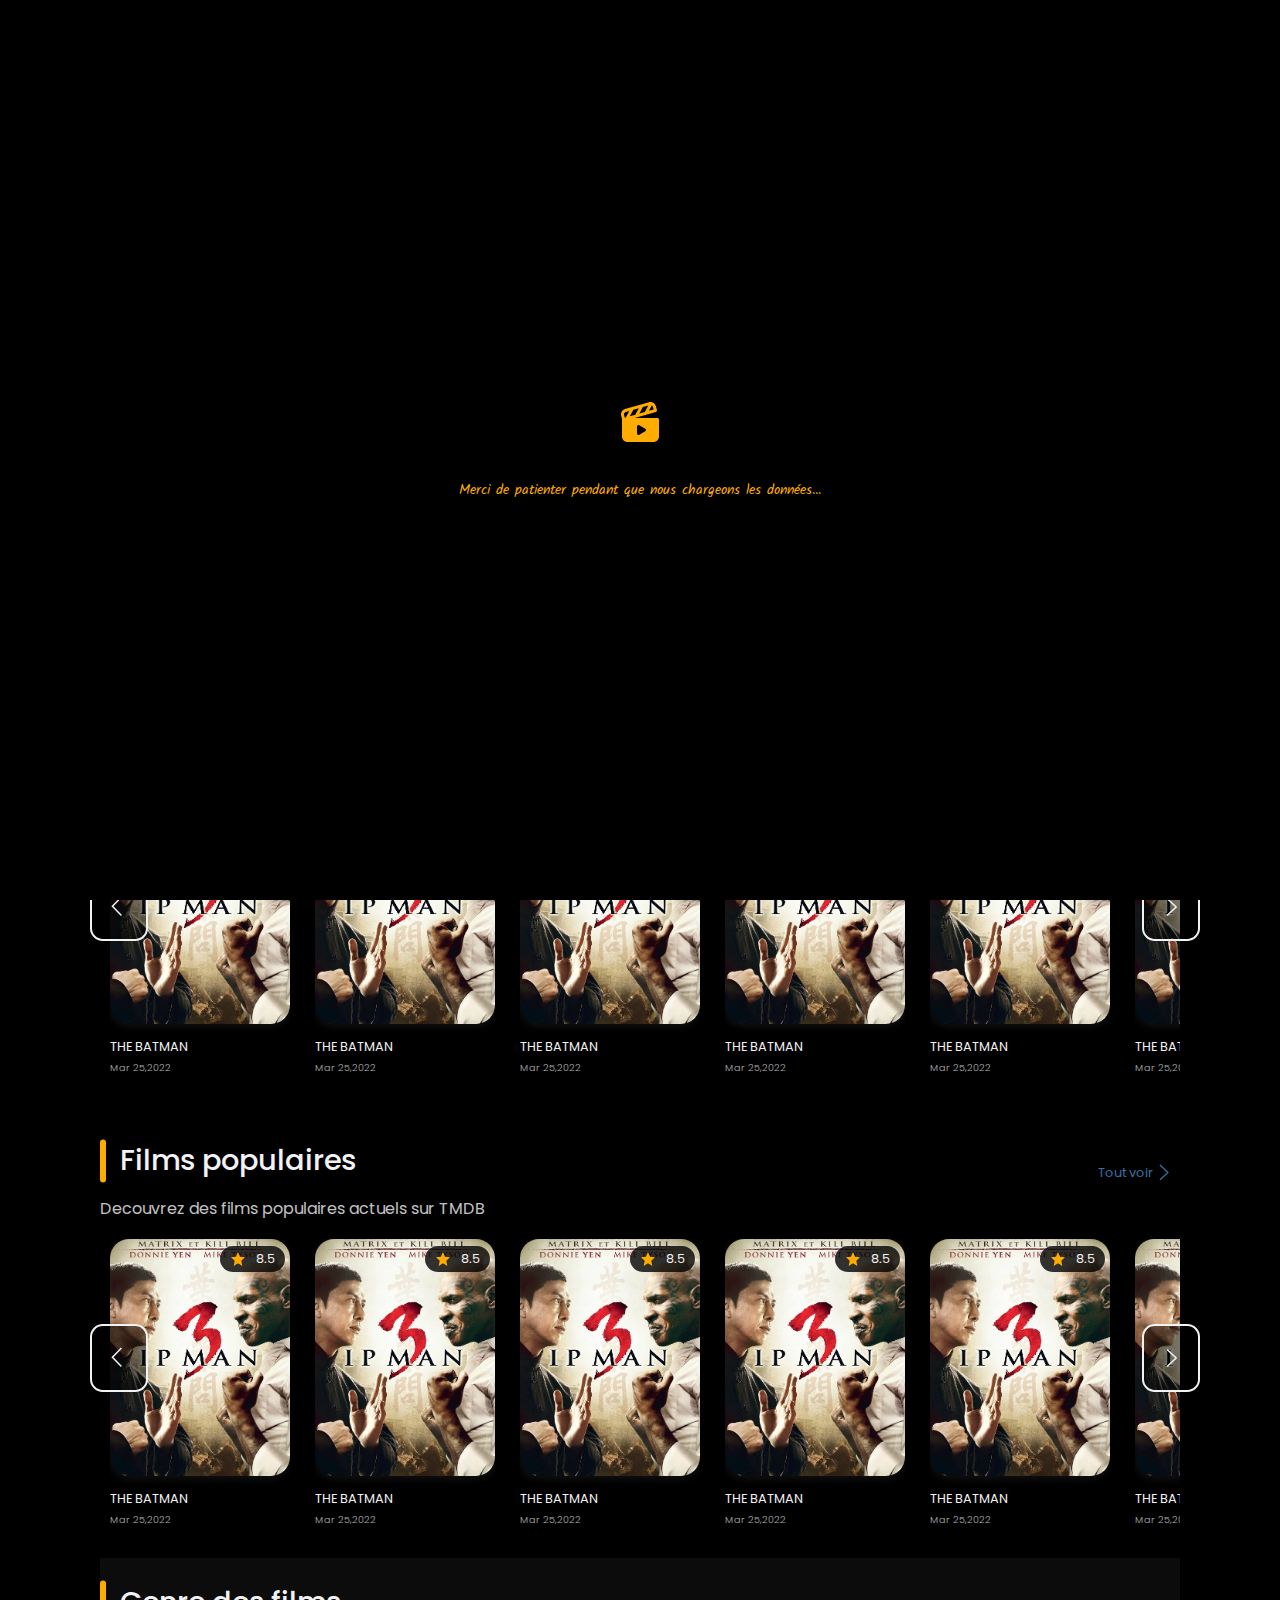
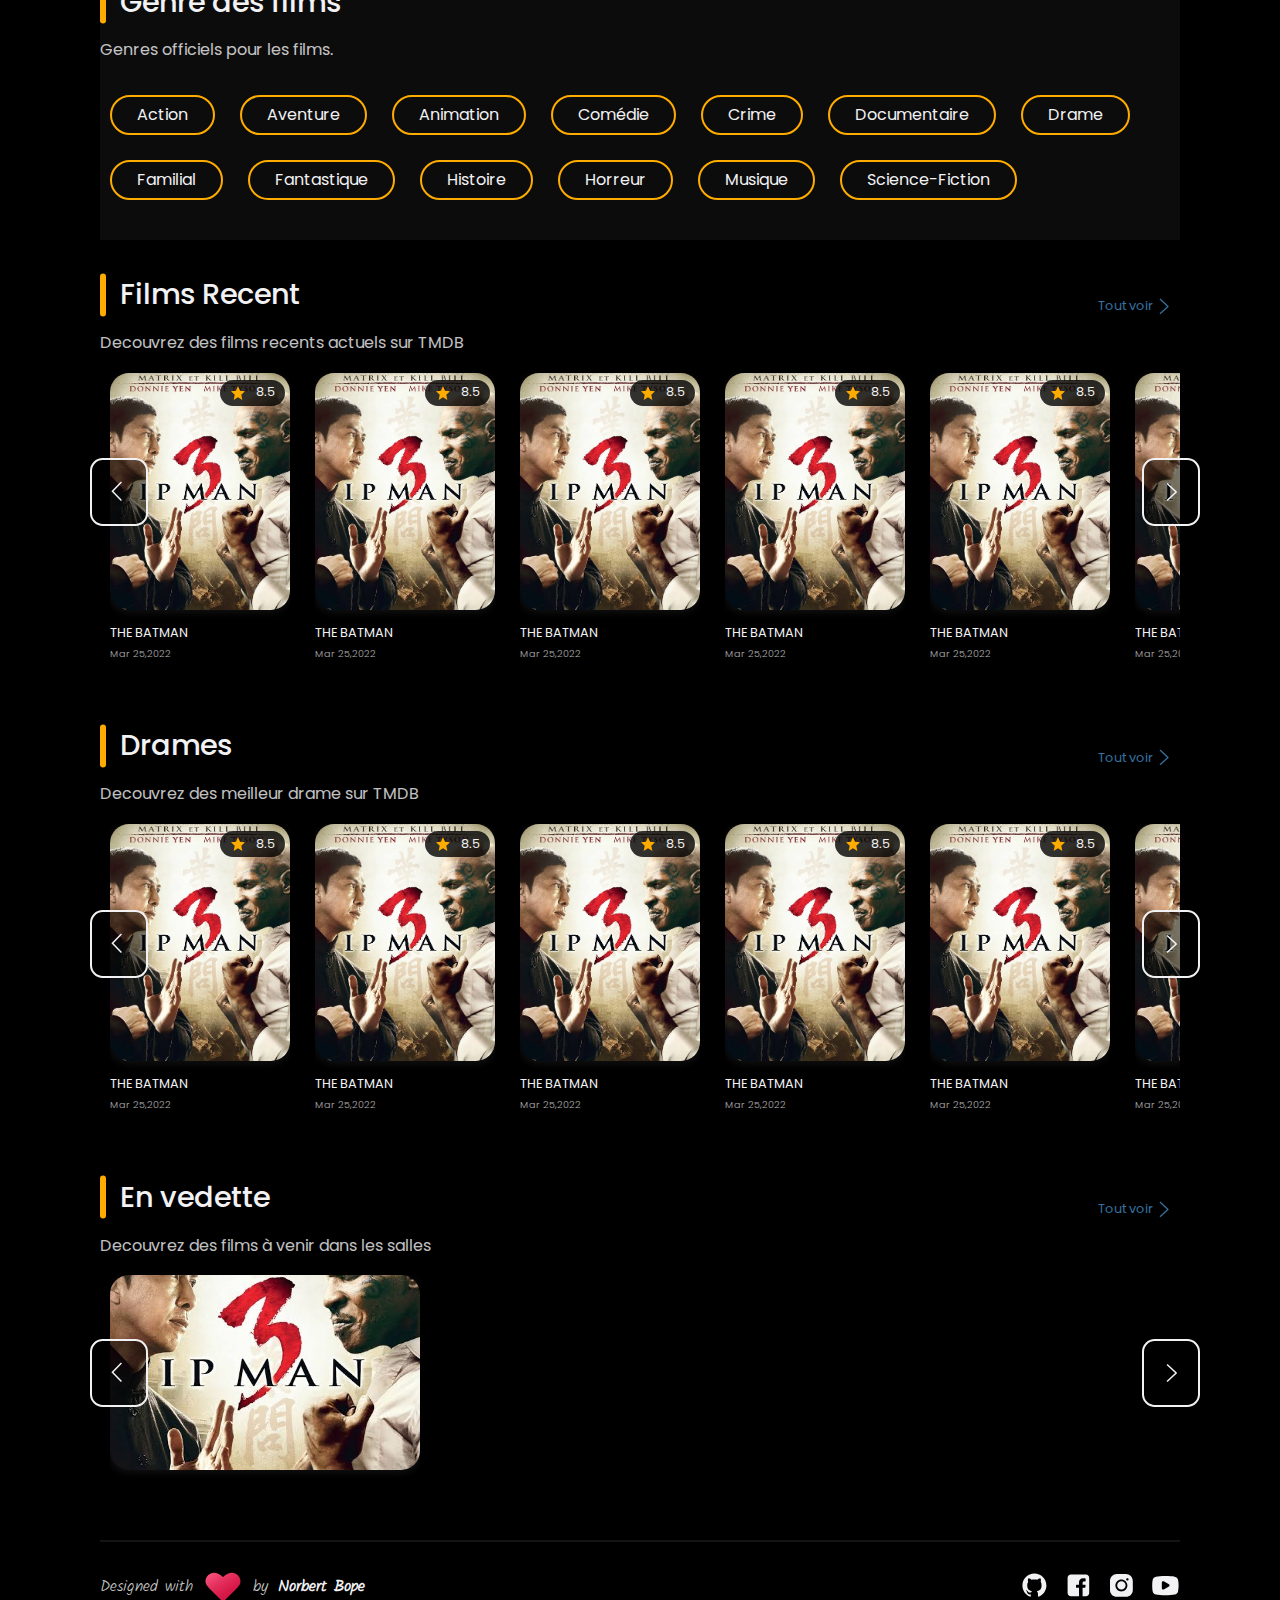
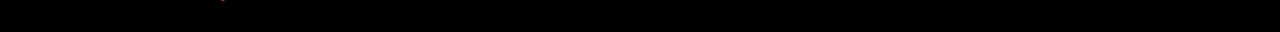
==== index.html @ c2e3d87d "UI et appel API" ====
<!DOCTYPE html>
<html lang="fr">

<head>
    <meta charset="UTF-8">
    <meta name="viewport" content="width=device-width, initial-scale=1.0">
    <title>GET MOVIE APP</title>
    <link rel="stylesheet" href="./css/main.css">

</head>

<body>
    <main class="containe">
        <div class="container-loader-data">
            <div class="logo">
                <svg xmlns="http://www.w3.org/2000/svg" viewBox="0 0 48 48">
                    <path d="M34.621094 4.0058594C34.081225 3.9923794 33.530583 4.0583897 32.986328 4.2148438L8.9804688 11.121094C6.0780933 11.955817 4.3827369 15.026102 5.2128906 17.931641L6 20.683594L6 38.5C6 41.532 8.467 44 11.5 44L37.5 44C40.533 44 43 41.532 43 38.5L43 21.5C43 20.672 42.329 20 41.5 20L18.669922 20L39.914062 13.888672 A 1.50015 1.50015 0 0 0 40.941406 12.035156L39.787109 7.9921875C39.164468 5.8129443 37.282281 4.3089998 35.15625 4.0449219C34.979081 4.0229154 34.80105 4.0103527 34.621094 4.0058594 z M 35.787109 7.3964844C36.296004 7.7111733 36.720902 8.1813619 36.902344 8.8164062 A 1.50015 1.50015 0 0 0 36.902344 8.8183594L37.646484 11.419922L32.837891 12.802734L35.787109 7.3964844 z M 32.294922 7.5351562L28.785156 13.96875L23.335938 15.537109L26.84375 9.1035156L32.294922 7.5351562 z M 22.792969 10.269531L19.283203 16.703125L13.833984 18.269531L17.341797 11.837891L22.792969 10.269531 z M 13.289062 13.003906L9.7792969 19.435547L8.8398438 19.705078L8.0976562 17.107422C7.7118101 15.75696 8.4709223 14.389183 9.8105469 14.003906L13.289062 13.003906 z M 22.505859 27C22.765359 27.000875 23.023859 27.068125 23.255859 27.203125L29.255859 30.703125C29.716859 30.973125 30 31.467 30 32C30 32.533 29.716859 33.026875 29.255859 33.296875L23.255859 36.796875C23.021859 36.932875 22.761 37 22.5 37C22.242 37 21.984906 36.933781 21.753906 36.800781C21.287906 36.532781 21 36.037 21 35.5L21 28.5C21 27.963 21.287906 27.467219 21.753906 27.199219C21.986906 27.065719 22.246359 26.999125 22.505859 27 z" fill="#FFFFFF" />
                </svg>
                <h1>Merci de patienter pendant que nous chargeons les données...</h1>
            </div>
        </div>
        <header class="container__header">
            <a href="#" class="header__logo">
                <svg xmlns="http://www.w3.org/2000/svg" viewBox="0 0 48 48">
                    <path d="M34.621094 4.0058594C34.081225 3.9923794 33.530583 4.0583897 32.986328 4.2148438L8.9804688 11.121094C6.0780933 11.955817 4.3827369 15.026102 5.2128906 17.931641L6 20.683594L6 38.5C6 41.532 8.467 44 11.5 44L37.5 44C40.533 44 43 41.532 43 38.5L43 21.5C43 20.672 42.329 20 41.5 20L18.669922 20L39.914062 13.888672 A 1.50015 1.50015 0 0 0 40.941406 12.035156L39.787109 7.9921875C39.164468 5.8129443 37.282281 4.3089998 35.15625 4.0449219C34.979081 4.0229154 34.80105 4.0103527 34.621094 4.0058594 z M 35.787109 7.3964844C36.296004 7.7111733 36.720902 8.1813619 36.902344 8.8164062 A 1.50015 1.50015 0 0 0 36.902344 8.8183594L37.646484 11.419922L32.837891 12.802734L35.787109 7.3964844 z M 32.294922 7.5351562L28.785156 13.96875L23.335938 15.537109L26.84375 9.1035156L32.294922 7.5351562 z M 22.792969 10.269531L19.283203 16.703125L13.833984 18.269531L17.341797 11.837891L22.792969 10.269531 z M 13.289062 13.003906L9.7792969 19.435547L8.8398438 19.705078L8.0976562 17.107422C7.7118101 15.75696 8.4709223 14.389183 9.8105469 14.003906L13.289062 13.003906 z M 22.505859 27C22.765359 27.000875 23.023859 27.068125 23.255859 27.203125L29.255859 30.703125C29.716859 30.973125 30 31.467 30 32C30 32.533 29.716859 33.026875 29.255859 33.296875L23.255859 36.796875C23.021859 36.932875 22.761 37 22.5 37C22.242 37 21.984906 36.933781 21.753906 36.800781C21.287906 36.532781 21 36.037 21 35.5L21 28.5C21 27.963 21.287906 27.467219 21.753906 27.199219C21.986906 27.065719 22.246359 26.999125 22.505859 27 z" fill="#FFFFFF" />
                </svg>
                <h1>GetMovie App</h1>
            </a>
            <nav class="header__nav">
                <a href="" class="link nav__link">Films</a>
                <a href="" class="link nav__link">Tv live</a>
                <a href="" class="link nav__link">Apropos</a>
            </nav>
            <div class="mode-ui">
                <div class="light-mode">Light</div>
                <div class="dark-mode">Dark</div>
                <div class="swipper-menu"></div>
            </div>
        </header>
        <section class="container__banner">
            <div class="banner__content">
                <h2>Bienvenue</h2>
                <p class="text-typing">Des millions de films, d'émissions de télévision et de personnes à découvrir</p>
                <div class="search-bar">
                    <svg xmlns="http://www.w3.org/2000/svg" viewBox="0 0 16 16">
                        <path d="M10.5 1C8.019531 1 6 3.019531 6 5.5C6 6.558594 6.382813 7.523438 7 8.292969L2.023438 13.269531L2.726563 13.980469L7.707031 9C8.476563 9.617188 9.441406 10 10.5 10C12.980469 10 15 7.980469 15 5.5C15 3.019531 12.980469 1 10.5 1 Z M 10.5 2C12.4375 2 14 3.5625 14 5.5C14 7.4375 12.4375 9 10.5 9C8.5625 9 7 7.4375 7 5.5C7 3.5625 8.5625 2 10.5 2Z" fill="#FFFFFF" />
                    </svg>
                    <input type="search" name="" id="search-movie" placeholder="Rechercher un film">
                    <button class="btn" id="btn-search">Chercher</button>
                </div>
            </div>
        </section>
        <!--        les tendances-->
        <section class="section__container container__tendencies__movies">
            <div class="title-section">
                <div class="infos-section">
                    <span class="section-name">Les tendances</span>
                    <p class="details-section"> les articles tendance quotidiens ou hebdomadaires.</p>
                </div>

                <button class="btn btn-see-all">Tout voir <svg xmlns="http://www.w3.org/2000/svg" viewBox="0 0 16 16">
                        <path d="M5.710938 2.007813L5.039063 2.742188L10.761719 8L5.039063 13.253906L5.710938 13.996094L11.839844 8.367188C11.941406 8.273438 12 8.140625 12 8C12 7.859375 11.941406 7.726563 11.839844 7.632813Z" fill="#FFFFFF" />
                    </svg></button>
            </div>
            <div class="type-tendencie type-data-view">
                <span class="type-data type-data-select tendencie-type">Tout</span>
                <span class="type-data tendencie-type">Film</span>
                <span class="type-data tendencie-type">La télé</span>
                <span class="type-data tendencie-type">Acteurs</span>
            </div>
            <div class="container-movies-tendencies subContainer">
                <button class="btn btn-nav-scroll left-scroll" title="scroller vers la gauche">
                    <svg xmlns="http://www.w3.org/2000/svg" viewBox="0 0 16 16">
                        <path d="M9.265625 1.023438L2.925781 7.5L9.265625 13.972656L9.984375 13.277344L4.324219 7.5L9.984375 1.726563Z" fill="#FFFFFF" />
                    </svg>
                </button>
                <div class="content content-movie-trending scrollContent">
                    <div class="movie-view">
                        <div class="poster-pics">
                            <div class="control-view">
                                <a href="" class="btn more-detail-movie">
                                    Voir
                                </a>
                            </div>
                            <span class="rating">
                                <svg xmlns="http://www.w3.org/2000/svg" viewBox="0 0 16 16">
                                    <path d="M8 1L5.972656 5.804688L1 6.347656L4.71875 9.859375L3.671875 15L8 12.363281L12.328125 15L11.28125 9.859375L15 6.347656L10.027344 5.804688Z" fill="#FFFFFF" />
                                </svg>
                                <p class="value-rating">8.5</p>
                            </span>
                            <img src="./icons-images/movie%20(2).jpeg" alt="">
                        </div>
                        <div class="details-movie">
                            <span class="title">The Batman</span>
                            <span class="other-infos">Mar 25,2022</span>
                        </div>
                    </div>
                    <div class="movie-view">
                        <div class="poster-pics">
                            <div class="control-view">
                                <a href="" class="btn more-detail-movie">
                                    Voir
                                </a>
                            </div>
                            <span class="rating">
                                <svg xmlns="http://www.w3.org/2000/svg" viewBox="0 0 16 16">
                                    <path d="M8 1L5.972656 5.804688L1 6.347656L4.71875 9.859375L3.671875 15L8 12.363281L12.328125 15L11.28125 9.859375L15 6.347656L10.027344 5.804688Z" fill="#FFFFFF" />
                                </svg>
                                <p class="value-rating">8.5</p>
                            </span>
                            <img src="./icons-images/movie%20(2).jpeg" alt="">
                        </div>
                        <div class="details-movie">
                            <span class="title">The Batman</span>
                            <span class="other-infos">Mar 25,2022</span>
                        </div>
                    </div>
                    <div class="movie-view">
                        <div class="poster-pics">
                            <div class="control-view">
                                <a href="" class="btn more-detail-movie">
                                    Voir
                                </a>
                            </div>
                            <span class="rating">
                                <svg xmlns="http://www.w3.org/2000/svg" viewBox="0 0 16 16">
                                    <path d="M8 1L5.972656 5.804688L1 6.347656L4.71875 9.859375L3.671875 15L8 12.363281L12.328125 15L11.28125 9.859375L15 6.347656L10.027344 5.804688Z" fill="#FFFFFF" />
                                </svg>
                                <p class="value-rating">8.5</p>
                            </span>
                            <img src="./icons-images/movie%20(2).jpeg" alt="">
                        </div>
                        <div class="details-movie">
                            <span class="title">The Batman</span>
                            <span class="other-infos">Mar 25,2022</span>
                        </div>
                    </div>
                    <div class="movie-view">
                        <div class="poster-pics">
                            <div class="control-view">
                                <a href="" class="btn more-detail-movie">
                                    Voir
                                </a>
                            </div>
                            <span class="rating">
                                <svg xmlns="http://www.w3.org/2000/svg" viewBox="0 0 16 16">
                                    <path d="M8 1L5.972656 5.804688L1 6.347656L4.71875 9.859375L3.671875 15L8 12.363281L12.328125 15L11.28125 9.859375L15 6.347656L10.027344 5.804688Z" fill="#FFFFFF" />
                                </svg>
                                <p class="value-rating">8.5</p>
                            </span>
                            <img src="./icons-images/movie%20(2).jpeg" alt="">
                        </div>
                        <div class="details-movie">
                            <span class="title">The Batman</span>
                            <span class="other-infos">Mar 25,2022</span>
                        </div>
                    </div>
                    <div class="movie-view">
                        <div class="poster-pics">
                            <div class="control-view">
                                <a href="" class="btn more-detail-movie">
                                    Voir
                                </a>
                            </div>
                            <span class="rating">
                                <svg xmlns="http://www.w3.org/2000/svg" viewBox="0 0 16 16">
                                    <path d="M8 1L5.972656 5.804688L1 6.347656L4.71875 9.859375L3.671875 15L8 12.363281L12.328125 15L11.28125 9.859375L15 6.347656L10.027344 5.804688Z" fill="#FFFFFF" />
                                </svg>
                                <p class="value-rating">8.5</p>
                            </span>
                            <img src="./icons-images/movie%20(2).jpeg" alt="">
                        </div>
                        <div class="details-movie">
                            <span class="title">The Batman</span>
                            <span class="other-infos">Mar 25,2022</span>
                        </div>
                    </div>
                    <div class="movie-view">
                        <div class="poster-pics">
                            <div class="control-view">
                                <a href="" class="btn more-detail-movie">
                                    Voir
                                </a>
                            </div>
                            <span class="rating">
                                <svg xmlns="http://www.w3.org/2000/svg" viewBox="0 0 16 16">
                                    <path d="M8 1L5.972656 5.804688L1 6.347656L4.71875 9.859375L3.671875 15L8 12.363281L12.328125 15L11.28125 9.859375L15 6.347656L10.027344 5.804688Z" fill="#FFFFFF" />
                                </svg>
                                <p class="value-rating">8.5</p>
                            </span>
                            <img src="./icons-images/movie%20(2).jpeg" alt="">
                        </div>
                        <div class="details-movie">
                            <span class="title">The Batman</span>
                            <span class="other-infos">Mar 25,2022</span>
                        </div>
                    </div>
                    <div class="movie-view">
                        <div class="poster-pics">
                            <div class="control-view">
                                <a href="" class="btn more-detail-movie">
                                    Voir
                                </a>
                            </div>
                            <span class="rating">
                                <svg xmlns="http://www.w3.org/2000/svg" viewBox="0 0 16 16">
                                    <path d="M8 1L5.972656 5.804688L1 6.347656L4.71875 9.859375L3.671875 15L8 12.363281L12.328125 15L11.28125 9.859375L15 6.347656L10.027344 5.804688Z" fill="#FFFFFF" />
                                </svg>
                                <p class="value-rating">8.5</p>
                            </span>
                            <img src="./icons-images/movie%20(2).jpeg" alt="">
                        </div>
                        <div class="details-movie">
                            <span class="title">The Batman</span>
                            <span class="other-infos">Mar 25,2022</span>
                        </div>
                    </div>
                    <div class="movie-view">
                        <div class="poster-pics">
                            <div class="control-view">
                                <a href="" class="btn more-detail-movie">
                                    Voir
                                </a>
                            </div>
                            <span class="rating">
                                <svg xmlns="http://www.w3.org/2000/svg" viewBox="0 0 16 16">
                                    <path d="M8 1L5.972656 5.804688L1 6.347656L4.71875 9.859375L3.671875 15L8 12.363281L12.328125 15L11.28125 9.859375L15 6.347656L10.027344 5.804688Z" fill="#FFFFFF" />
                                </svg>
                                <p class="value-rating">8.5</p>
                            </span>
                            <img src="./icons-images/movie%20(2).jpeg" alt="">
                        </div>
                        <div class="details-movie">
                            <span class="title">The Batman</span>
                            <span class="other-infos">Mar 25,2022</span>
                        </div>
                    </div>
                    <div class="movie-view">
                        <div class="poster-pics">
                            <div class="control-view">
                                <a href="" class="btn more-detail-movie">
                                    Voir
                                </a>
                            </div>
                            <span class="rating">
                                <svg xmlns="http://www.w3.org/2000/svg" viewBox="0 0 16 16">
                                    <path d="M8 1L5.972656 5.804688L1 6.347656L4.71875 9.859375L3.671875 15L8 12.363281L12.328125 15L11.28125 9.859375L15 6.347656L10.027344 5.804688Z" fill="#FFFFFF" />
                                </svg>
                                <p class="value-rating">8.5</p>
                            </span>
                            <img src="./icons-images/movie%20(2).jpeg" alt="">
                        </div>
                        <div class="details-movie">
                            <span class="title">The Batman</span>
                            <span class="other-infos">Mar 25,2022</span>
                        </div>
                    </div>
                </div>
                <button class="btn btn-nav-scroll right-scroll" title="scroller vers la droite">
                    <svg xmlns="http://www.w3.org/2000/svg" viewBox="0 0 16 16">
                        <path d="M5.710938 2.007813L5.039063 2.742188L10.761719 8L5.039063 13.253906L5.710938 13.996094L11.839844 8.367188C11.941406 8.273438 12 8.140625 12 8C12 7.859375 11.941406 7.726563 11.839844 7.632813Z" fill="#FFFFFF" />
                    </svg>
                </button>
            </div>
        </section>
        <!--        les films populaires-->


        <section class="section__container container__popular__movies">
            <div class="title-section">
                <div class="infos-section">
                    <span class="section-name">Films populaires</span>
                    <p class="details-section">Decouvrez des films populaires actuels sur TMDB</p>
                </div>

                <button class="btn btn-see-all">Tout voir <svg xmlns="http://www.w3.org/2000/svg" viewBox="0 0 16 16">
                        <path d="M5.710938 2.007813L5.039063 2.742188L10.761719 8L5.039063 13.253906L5.710938 13.996094L11.839844 8.367188C11.941406 8.273438 12 8.140625 12 8C12 7.859375 11.941406 7.726563 11.839844 7.632813Z" fill="#FFFFFF" />
                    </svg></button>
            </div>

            <div class="container-movies-popular scroll-container subContainer">
                <button class="btn btn-nav-scroll left-scroll" title="scroller vers la gauche">
                    <svg xmlns="http://www.w3.org/2000/svg" viewBox="0 0 16 16">
                        <path d="M9.265625 1.023438L2.925781 7.5L9.265625 13.972656L9.984375 13.277344L4.324219 7.5L9.984375 1.726563Z" fill="#FFFFFF" />
                    </svg>
                </button>
                <div class="content scrollContent" id="contentPopularMovies">
                    <div class="movie-view">
                        <div class="poster-pics">
                            <div class="control-view">
                                <a href="" class="btn more-detail-movie">
                                    Voir
                                </a>
                            </div>
                            <span class="rating">
                                <svg xmlns="http://www.w3.org/2000/svg" viewBox="0 0 16 16">
                                    <path d="M8 1L5.972656 5.804688L1 6.347656L4.71875 9.859375L3.671875 15L8 12.363281L12.328125 15L11.28125 9.859375L15 6.347656L10.027344 5.804688Z" fill="#FFFFFF" />
                                </svg>
                                <p class="value-rating">8.5</p>
                            </span>
                            <img src="./icons-images/movie%20(2).jpeg" alt="">
                        </div>
                        <div class="details-movie">
                            <span class="title">The Batman</span>
                            <span class="other-infos">Mar 25,2022</span>
                        </div>
                    </div>
                    <div class="movie-view">
                        <div class="poster-pics">
                            <div class="control-view">
                                <a href="" class="btn more-detail-movie">
                                    Voir
                                </a>
                            </div>
                            <span class="rating">
                                <svg xmlns="http://www.w3.org/2000/svg" viewBox="0 0 16 16">
                                    <path d="M8 1L5.972656 5.804688L1 6.347656L4.71875 9.859375L3.671875 15L8 12.363281L12.328125 15L11.28125 9.859375L15 6.347656L10.027344 5.804688Z" fill="#FFFFFF" />
                                </svg>
                                <p class="value-rating">8.5</p>
                            </span>
                            <img src="./icons-images/movie%20(2).jpeg" alt="">
                        </div>
                        <div class="details-movie">
                            <span class="title">The Batman</span>
                            <span class="other-infos">Mar 25,2022</span>
                        </div>
                    </div>
                    <div class="movie-view">
                        <div class="poster-pics">
                            <div class="control-view">
                                <a href="" class="btn more-detail-movie">
                                    Voir
                                </a>
                            </div>
                            <span class="rating">
                                <svg xmlns="http://www.w3.org/2000/svg" viewBox="0 0 16 16">
                                    <path d="M8 1L5.972656 5.804688L1 6.347656L4.71875 9.859375L3.671875 15L8 12.363281L12.328125 15L11.28125 9.859375L15 6.347656L10.027344 5.804688Z" fill="#FFFFFF" />
                                </svg>
                                <p class="value-rating">8.5</p>
                            </span>
                            <img src="./icons-images/movie%20(2).jpeg" alt="">
                        </div>
                        <div class="details-movie">
                            <span class="title">The Batman</span>
                            <span class="other-infos">Mar 25,2022</span>
                        </div>
                    </div>
                    <div class="movie-view">
                        <div class="poster-pics">
                            <div class="control-view">
                                <a href="" class="btn more-detail-movie">
                                    Voir
                                </a>
                            </div>
                            <span class="rating">
                                <svg xmlns="http://www.w3.org/2000/svg" viewBox="0 0 16 16">
                                    <path d="M8 1L5.972656 5.804688L1 6.347656L4.71875 9.859375L3.671875 15L8 12.363281L12.328125 15L11.28125 9.859375L15 6.347656L10.027344 5.804688Z" fill="#FFFFFF" />
                                </svg>
                                <p class="value-rating">8.5</p>
                            </span>
                            <img src="./icons-images/movie%20(2).jpeg" alt="">
                        </div>
                        <div class="details-movie">
                            <span class="title">The Batman</span>
                            <span class="other-infos">Mar 25,2022</span>
                        </div>
                    </div>
                    <div class="movie-view">
                        <div class="poster-pics">
                            <div class="control-view">
                                <a href="" class="btn more-detail-movie">
                                    Voir
                                </a>
                            </div>
                            <span class="rating">
                                <svg xmlns="http://www.w3.org/2000/svg" viewBox="0 0 16 16">
                                    <path d="M8 1L5.972656 5.804688L1 6.347656L4.71875 9.859375L3.671875 15L8 12.363281L12.328125 15L11.28125 9.859375L15 6.347656L10.027344 5.804688Z" fill="#FFFFFF" />
                                </svg>
                                <p class="value-rating">8.5</p>
                            </span>
                            <img src="./icons-images/movie%20(2).jpeg" alt="">
                        </div>
                        <div class="details-movie">
                            <span class="title">The Batman</span>
                            <span class="other-infos">Mar 25,2022</span>
                        </div>
                    </div>
                    <div class="movie-view">
                        <div class="poster-pics">
                            <div class="control-view">
                                <a href="" class="btn more-detail-movie">
                                    Voir
                                </a>
                            </div>
                            <span class="rating">
                                <svg xmlns="http://www.w3.org/2000/svg" viewBox="0 0 16 16">
                                    <path d="M8 1L5.972656 5.804688L1 6.347656L4.71875 9.859375L3.671875 15L8 12.363281L12.328125 15L11.28125 9.859375L15 6.347656L10.027344 5.804688Z" fill="#FFFFFF" />
                                </svg>
                                <p class="value-rating">8.5</p>
                            </span>
                            <img src="./icons-images/movie%20(2).jpeg" alt="">
                        </div>
                        <div class="details-movie">
                            <span class="title">The Batman</span>
                            <span class="other-infos">Mar 25,2022</span>
                        </div>
                    </div>
                    <div class="movie-view">
                        <div class="poster-pics">
                            <div class="control-view">
                                <a href="" class="btn more-detail-movie">
                                    Voir
                                </a>
                            </div>
                            <span class="rating">
                                <svg xmlns="http://www.w3.org/2000/svg" viewBox="0 0 16 16">
                                    <path d="M8 1L5.972656 5.804688L1 6.347656L4.71875 9.859375L3.671875 15L8 12.363281L12.328125 15L11.28125 9.859375L15 6.347656L10.027344 5.804688Z" fill="#FFFFFF" />
                                </svg>
                                <p class="value-rating">8.5</p>
                            </span>
                            <img src="./icons-images/movie%20(2).jpeg" alt="">
                        </div>
                        <div class="details-movie">
                            <span class="title">The Batman</span>
                            <span class="other-infos">Mar 25,2022</span>
                        </div>
                    </div>
                    <div class="movie-view">
                        <div class="poster-pics">
                            <div class="control-view">
                                <a href="" class="btn more-detail-movie">
                                    Voir
                                </a>
                            </div>
                            <span class="rating">
                                <svg xmlns="http://www.w3.org/2000/svg" viewBox="0 0 16 16">
                                    <path d="M8 1L5.972656 5.804688L1 6.347656L4.71875 9.859375L3.671875 15L8 12.363281L12.328125 15L11.28125 9.859375L15 6.347656L10.027344 5.804688Z" fill="#FFFFFF" />
                                </svg>
                                <p class="value-rating">8.5</p>
                            </span>
                            <img src="./icons-images/movie%20(2).jpeg" alt="">
                        </div>
                        <div class="details-movie">
                            <span class="title">The Batman</span>
                            <span class="other-infos">Mar 25,2022</span>
                        </div>
                    </div>
                    <div class="movie-view">
                        <div class="poster-pics">
                            <div class="control-view">
                                <a href="" class="btn more-detail-movie">
                                    Voir
                                </a>
                            </div>
                            <span class="rating">
                                <svg xmlns="http://www.w3.org/2000/svg" viewBox="0 0 16 16">
                                    <path d="M8 1L5.972656 5.804688L1 6.347656L4.71875 9.859375L3.671875 15L8 12.363281L12.328125 15L11.28125 9.859375L15 6.347656L10.027344 5.804688Z" fill="#FFFFFF" />
                                </svg>
                                <p class="value-rating">8.5</p>
                            </span>
                            <img src="./icons-images/movie%20(2).jpeg" alt="">
                        </div>
                        <div class="details-movie">
                            <span class="title">The Batman</span>
                            <span class="other-infos">Mar 25,2022</span>
                        </div>
                    </div>
                </div>
                <button class="btn btn-nav-scroll right-scroll" title="scroller vers la droite">
                    <svg xmlns="http://www.w3.org/2000/svg" viewBox="0 0 16 16">
                        <path d="M5.710938 2.007813L5.039063 2.742188L10.761719 8L5.039063 13.253906L5.710938 13.996094L11.839844 8.367188C11.941406 8.273438 12 8.140625 12 8C12 7.859375 11.941406 7.726563 11.839844 7.632813Z" fill="#FFFFFF" />
                    </svg>
                </button>
            </div>
        </section>


        <!--        catégorie films-->
        <section class="section__container container__genre__movies">
            <div class="title-section">
                <div class="infos-section">
                    <span class="section-name">Genre des films</span>
                    <p class="details-section">Genres officiels pour les films.</p>
                </div>

            </div>
            <div class="categorie-film">
                <div class="catgorie">
                    Action
                </div>
                <div class="catgorie">
                    Aventure
                </div>
                <div class="catgorie">
                    Animation
                </div>
                <div class="catgorie">
                    Comédie
                </div>
                <div class="catgorie">
                    Crime
                </div>
                <div class="catgorie">
                    Documentaire
                </div>
                <div class="catgorie">
                    Drame
                </div>
                <div class="catgorie">
                    Familial
                </div>
                <div class="catgorie">
                    Fantastique
                </div>
                <div class="catgorie">
                    Histoire
                </div>
                <div class="catgorie">
                    Horreur
                </div>
                <div class="catgorie">
                    Musique
                </div>
                <div class="catgorie">
                    Science-Fiction
                </div>
            </div>



        </section>

        <!--        films année courrante-->

        <section class="section__container container__recent__movies">
            <div class="title-section">
                <div class="infos-section">
                    <span class="section-name">Films Recent</span>
                    <p class="details-section">Decouvrez des films recents actuels sur TMDB</p>
                </div>

                <button class="btn btn-see-all">Tout voir <svg xmlns="http://www.w3.org/2000/svg" viewBox="0 0 16 16">
                        <path d="M5.710938 2.007813L5.039063 2.742188L10.761719 8L5.039063 13.253906L5.710938 13.996094L11.839844 8.367188C11.941406 8.273438 12 8.140625 12 8C12 7.859375 11.941406 7.726563 11.839844 7.632813Z" fill="#FFFFFF" />
                    </svg></button>
            </div>

            <div class=" scroll-container subContainer">
                <button class="btn btn-nav-scroll left-scroll" title="scroller vers la gauche">
                    <svg xmlns="http://www.w3.org/2000/svg" viewBox="0 0 16 16">
                        <path d="M9.265625 1.023438L2.925781 7.5L9.265625 13.972656L9.984375 13.277344L4.324219 7.5L9.984375 1.726563Z" fill="#FFFFFF" />
                    </svg>
                </button>
                <div class="content scrollContent" id="recentMoviesContainer">
                    <div class="movie-view">
                        <div class="poster-pics">
                            <div class="control-view">
                                <a href="" class="btn more-detail-movie">
                                    Voir
                                </a>
                            </div>
                            <span class="rating">
                                <svg xmlns="http://www.w3.org/2000/svg" viewBox="0 0 16 16">
                                    <path d="M8 1L5.972656 5.804688L1 6.347656L4.71875 9.859375L3.671875 15L8 12.363281L12.328125 15L11.28125 9.859375L15 6.347656L10.027344 5.804688Z" fill="#FFFFFF" />
                                </svg>
                                <p class="value-rating">8.5</p>
                            </span>
                            <img src="./icons-images/movie%20(2).jpeg" alt="">
                        </div>
                        <div class="details-movie">
                            <span class="title">The Batman</span>
                            <span class="other-infos">Mar 25,2022</span>
                        </div>
                    </div>
                    <div class="movie-view">
                        <div class="poster-pics">
                            <div class="control-view">
                                <a href="" class="btn more-detail-movie">
                                    Voir
                                </a>
                            </div>
                            <span class="rating">
                                <svg xmlns="http://www.w3.org/2000/svg" viewBox="0 0 16 16">
                                    <path d="M8 1L5.972656 5.804688L1 6.347656L4.71875 9.859375L3.671875 15L8 12.363281L12.328125 15L11.28125 9.859375L15 6.347656L10.027344 5.804688Z" fill="#FFFFFF" />
                                </svg>
                                <p class="value-rating">8.5</p>
                            </span>
                            <img src="./icons-images/movie%20(2).jpeg" alt="">
                        </div>
                        <div class="details-movie">
                            <span class="title">The Batman</span>
                            <span class="other-infos">Mar 25,2022</span>
                        </div>
                    </div>
                    <div class="movie-view">
                        <div class="poster-pics">
                            <div class="control-view">
                                <a href="" class="btn more-detail-movie">
                                    Voir
                                </a>
                            </div>
                            <span class="rating">
                                <svg xmlns="http://www.w3.org/2000/svg" viewBox="0 0 16 16">
                                    <path d="M8 1L5.972656 5.804688L1 6.347656L4.71875 9.859375L3.671875 15L8 12.363281L12.328125 15L11.28125 9.859375L15 6.347656L10.027344 5.804688Z" fill="#FFFFFF" />
                                </svg>
                                <p class="value-rating">8.5</p>
                            </span>
                            <img src="./icons-images/movie%20(2).jpeg" alt="">
                        </div>
                        <div class="details-movie">
                            <span class="title">The Batman</span>
                            <span class="other-infos">Mar 25,2022</span>
                        </div>
                    </div>
                    <div class="movie-view">
                        <div class="poster-pics">
                            <div class="control-view">
                                <a href="" class="btn more-detail-movie">
                                    Voir
                                </a>
                            </div>
                            <span class="rating">
                                <svg xmlns="http://www.w3.org/2000/svg" viewBox="0 0 16 16">
                                    <path d="M8 1L5.972656 5.804688L1 6.347656L4.71875 9.859375L3.671875 15L8 12.363281L12.328125 15L11.28125 9.859375L15 6.347656L10.027344 5.804688Z" fill="#FFFFFF" />
                                </svg>
                                <p class="value-rating">8.5</p>
                            </span>
                            <img src="./icons-images/movie%20(2).jpeg" alt="">
                        </div>
                        <div class="details-movie">
                            <span class="title">The Batman</span>
                            <span class="other-infos">Mar 25,2022</span>
                        </div>
                    </div>
                    <div class="movie-view">
                        <div class="poster-pics">
                            <div class="control-view">
                                <a href="" class="btn more-detail-movie">
                                    Voir
                                </a>
                            </div>
                            <span class="rating">
                                <svg xmlns="http://www.w3.org/2000/svg" viewBox="0 0 16 16">
                                    <path d="M8 1L5.972656 5.804688L1 6.347656L4.71875 9.859375L3.671875 15L8 12.363281L12.328125 15L11.28125 9.859375L15 6.347656L10.027344 5.804688Z" fill="#FFFFFF" />
                                </svg>
                                <p class="value-rating">8.5</p>
                            </span>
                            <img src="./icons-images/movie%20(2).jpeg" alt="">
                        </div>
                        <div class="details-movie">
                            <span class="title">The Batman</span>
                            <span class="other-infos">Mar 25,2022</span>
                        </div>
                    </div>
                    <div class="movie-view">
                        <div class="poster-pics">
                            <div class="control-view">
                                <a href="" class="btn more-detail-movie">
                                    Voir
                                </a>
                            </div>
                            <span class="rating">
                                <svg xmlns="http://www.w3.org/2000/svg" viewBox="0 0 16 16">
                                    <path d="M8 1L5.972656 5.804688L1 6.347656L4.71875 9.859375L3.671875 15L8 12.363281L12.328125 15L11.28125 9.859375L15 6.347656L10.027344 5.804688Z" fill="#FFFFFF" />
                                </svg>
                                <p class="value-rating">8.5</p>
                            </span>
                            <img src="./icons-images/movie%20(2).jpeg" alt="">
                        </div>
                        <div class="details-movie">
                            <span class="title">The Batman</span>
                            <span class="other-infos">Mar 25,2022</span>
                        </div>
                    </div>
                    <div class="movie-view">
                        <div class="poster-pics">
                            <div class="control-view">
                                <a href="" class="btn more-detail-movie">
                                    Voir
                                </a>
                            </div>
                            <span class="rating">
                                <svg xmlns="http://www.w3.org/2000/svg" viewBox="0 0 16 16">
                                    <path d="M8 1L5.972656 5.804688L1 6.347656L4.71875 9.859375L3.671875 15L8 12.363281L12.328125 15L11.28125 9.859375L15 6.347656L10.027344 5.804688Z" fill="#FFFFFF" />
                                </svg>
                                <p class="value-rating">8.5</p>
                            </span>
                            <img src="./icons-images/movie%20(2).jpeg" alt="">
                        </div>
                        <div class="details-movie">
                            <span class="title">The Batman</span>
                            <span class="other-infos">Mar 25,2022</span>
                        </div>
                    </div>
                    <div class="movie-view">
                        <div class="poster-pics">
                            <div class="control-view">
                                <a href="" class="btn more-detail-movie">
                                    Voir
                                </a>
                            </div>
                            <span class="rating">
                                <svg xmlns="http://www.w3.org/2000/svg" viewBox="0 0 16 16">
                                    <path d="M8 1L5.972656 5.804688L1 6.347656L4.71875 9.859375L3.671875 15L8 12.363281L12.328125 15L11.28125 9.859375L15 6.347656L10.027344 5.804688Z" fill="#FFFFFF" />
                                </svg>
                                <p class="value-rating">8.5</p>
                            </span>
                            <img src="./icons-images/movie%20(2).jpeg" alt="">
                        </div>
                        <div class="details-movie">
                            <span class="title">The Batman</span>
                            <span class="other-infos">Mar 25,2022</span>
                        </div>
                    </div>
                    <div class="movie-view">
                        <div class="poster-pics">
                            <div class="control-view">
                                <a href="" class="btn more-detail-movie">
                                    Voir
                                </a>
                            </div>
                            <span class="rating">
                                <svg xmlns="http://www.w3.org/2000/svg" viewBox="0 0 16 16">
                                    <path d="M8 1L5.972656 5.804688L1 6.347656L4.71875 9.859375L3.671875 15L8 12.363281L12.328125 15L11.28125 9.859375L15 6.347656L10.027344 5.804688Z" fill="#FFFFFF" />
                                </svg>
                                <p class="value-rating">8.5</p>
                            </span>
                            <img src="./icons-images/movie%20(2).jpeg" alt="">
                        </div>
                        <div class="details-movie">
                            <span class="title">The Batman</span>
                            <span class="other-infos">Mar 25,2022</span>
                        </div>
                    </div>
                </div>
                <button class="btn btn-nav-scroll right-scroll" title="scroller vers la droite">
                    <svg xmlns="http://www.w3.org/2000/svg" viewBox="0 0 16 16">
                        <path d="M5.710938 2.007813L5.039063 2.742188L10.761719 8L5.039063 13.253906L5.710938 13.996094L11.839844 8.367188C11.941406 8.273438 12 8.140625 12 8C12 7.859375 11.941406 7.726563 11.839844 7.632813Z" fill="#FFFFFF" />
                    </svg>
                </button>
            </div>
        </section>

        <!--      drames recents-->
        <section class="section__container container__drame__movies">
            <div class="title-section">
                <div class="infos-section">
                    <span class="section-name">Drames</span>
                    <p class="details-section">Decouvrez des meilleur drame sur TMDB</p>
                </div>

                <button class="btn btn-see-all">Tout voir <svg xmlns="http://www.w3.org/2000/svg" viewBox="0 0 16 16">
                        <path d="M5.710938 2.007813L5.039063 2.742188L10.761719 8L5.039063 13.253906L5.710938 13.996094L11.839844 8.367188C11.941406 8.273438 12 8.140625 12 8C12 7.859375 11.941406 7.726563 11.839844 7.632813Z" fill="#FFFFFF" />
                    </svg></button>
            </div>

            <div class=" scroll-container subContainer">
                <button class="btn btn-nav-scroll left-scroll" title="scroller vers la gauche">
                    <svg xmlns="http://www.w3.org/2000/svg" viewBox="0 0 16 16">
                        <path d="M9.265625 1.023438L2.925781 7.5L9.265625 13.972656L9.984375 13.277344L4.324219 7.5L9.984375 1.726563Z" fill="#FFFFFF" />
                    </svg>
                </button>
                <div class="content scrollContent" id="drameMoviesContainer">
                    <div class="movie-view">
                        <div class="poster-pics">
                            <div class="control-view">
                                <a href="" class="btn more-detail-movie">
                                    Voir
                                </a>
                            </div>
                            <span class="rating">
                                <svg xmlns="http://www.w3.org/2000/svg" viewBox="0 0 16 16">
                                    <path d="M8 1L5.972656 5.804688L1 6.347656L4.71875 9.859375L3.671875 15L8 12.363281L12.328125 15L11.28125 9.859375L15 6.347656L10.027344 5.804688Z" fill="#FFFFFF" />
                                </svg>
                                <p class="value-rating">8.5</p>
                            </span>
                            <img src="./icons-images/movie%20(2).jpeg" alt="">
                        </div>
                        <div class="details-movie">
                            <span class="title">The Batman</span>
                            <span class="other-infos">Mar 25,2022</span>
                        </div>
                    </div>
                    <div class="movie-view">
                        <div class="poster-pics">
                            <div class="control-view">
                                <a href="" class="btn more-detail-movie">
                                    Voir
                                </a>
                            </div>
                            <span class="rating">
                                <svg xmlns="http://www.w3.org/2000/svg" viewBox="0 0 16 16">
                                    <path d="M8 1L5.972656 5.804688L1 6.347656L4.71875 9.859375L3.671875 15L8 12.363281L12.328125 15L11.28125 9.859375L15 6.347656L10.027344 5.804688Z" fill="#FFFFFF" />
                                </svg>
                                <p class="value-rating">8.5</p>
                            </span>
                            <img src="./icons-images/movie%20(2).jpeg" alt="">
                        </div>
                        <div class="details-movie">
                            <span class="title">The Batman</span>
                            <span class="other-infos">Mar 25,2022</span>
                        </div>
                    </div>
                    <div class="movie-view">
                        <div class="poster-pics">
                            <div class="control-view">
                                <a href="" class="btn more-detail-movie">
                                    Voir
                                </a>
                            </div>
                            <span class="rating">
                                <svg xmlns="http://www.w3.org/2000/svg" viewBox="0 0 16 16">
                                    <path d="M8 1L5.972656 5.804688L1 6.347656L4.71875 9.859375L3.671875 15L8 12.363281L12.328125 15L11.28125 9.859375L15 6.347656L10.027344 5.804688Z" fill="#FFFFFF" />
                                </svg>
                                <p class="value-rating">8.5</p>
                            </span>
                            <img src="./icons-images/movie%20(2).jpeg" alt="">
                        </div>
                        <div class="details-movie">
                            <span class="title">The Batman</span>
                            <span class="other-infos">Mar 25,2022</span>
                        </div>
                    </div>
                    <div class="movie-view">
                        <div class="poster-pics">
                            <div class="control-view">
                                <a href="" class="btn more-detail-movie">
                                    Voir
                                </a>
                            </div>
                            <span class="rating">
                                <svg xmlns="http://www.w3.org/2000/svg" viewBox="0 0 16 16">
                                    <path d="M8 1L5.972656 5.804688L1 6.347656L4.71875 9.859375L3.671875 15L8 12.363281L12.328125 15L11.28125 9.859375L15 6.347656L10.027344 5.804688Z" fill="#FFFFFF" />
                                </svg>
                                <p class="value-rating">8.5</p>
                            </span>
                            <img src="./icons-images/movie%20(2).jpeg" alt="">
                        </div>
                        <div class="details-movie">
                            <span class="title">The Batman</span>
                            <span class="other-infos">Mar 25,2022</span>
                        </div>
                    </div>
                    <div class="movie-view">
                        <div class="poster-pics">
                            <div class="control-view">
                                <a href="" class="btn more-detail-movie">
                                    Voir
                                </a>
                            </div>
                            <span class="rating">
                                <svg xmlns="http://www.w3.org/2000/svg" viewBox="0 0 16 16">
                                    <path d="M8 1L5.972656 5.804688L1 6.347656L4.71875 9.859375L3.671875 15L8 12.363281L12.328125 15L11.28125 9.859375L15 6.347656L10.027344 5.804688Z" fill="#FFFFFF" />
                                </svg>
                                <p class="value-rating">8.5</p>
                            </span>
                            <img src="./icons-images/movie%20(2).jpeg" alt="">
                        </div>
                        <div class="details-movie">
                            <span class="title">The Batman</span>
                            <span class="other-infos">Mar 25,2022</span>
                        </div>
                    </div>
                    <div class="movie-view">
                        <div class="poster-pics">
                            <div class="control-view">
                                <a href="" class="btn more-detail-movie">
                                    Voir
                                </a>
                            </div>
                            <span class="rating">
                                <svg xmlns="http://www.w3.org/2000/svg" viewBox="0 0 16 16">
                                    <path d="M8 1L5.972656 5.804688L1 6.347656L4.71875 9.859375L3.671875 15L8 12.363281L12.328125 15L11.28125 9.859375L15 6.347656L10.027344 5.804688Z" fill="#FFFFFF" />
                                </svg>
                                <p class="value-rating">8.5</p>
                            </span>
                            <img src="./icons-images/movie%20(2).jpeg" alt="">
                        </div>
                        <div class="details-movie">
                            <span class="title">The Batman</span>
                            <span class="other-infos">Mar 25,2022</span>
                        </div>
                    </div>
                    <div class="movie-view">
                        <div class="poster-pics">
                            <div class="control-view">
                                <a href="" class="btn more-detail-movie">
                                    Voir
                                </a>
                            </div>
                            <span class="rating">
                                <svg xmlns="http://www.w3.org/2000/svg" viewBox="0 0 16 16">
                                    <path d="M8 1L5.972656 5.804688L1 6.347656L4.71875 9.859375L3.671875 15L8 12.363281L12.328125 15L11.28125 9.859375L15 6.347656L10.027344 5.804688Z" fill="#FFFFFF" />
                                </svg>
                                <p class="value-rating">8.5</p>
                            </span>
                            <img src="./icons-images/movie%20(2).jpeg" alt="">
                        </div>
                        <div class="details-movie">
                            <span class="title">The Batman</span>
                            <span class="other-infos">Mar 25,2022</span>
                        </div>
                    </div>
                    <div class="movie-view">
                        <div class="poster-pics">
                            <div class="control-view">
                                <a href="" class="btn more-detail-movie">
                                    Voir
                                </a>
                            </div>
                            <span class="rating">
                                <svg xmlns="http://www.w3.org/2000/svg" viewBox="0 0 16 16">
                                    <path d="M8 1L5.972656 5.804688L1 6.347656L4.71875 9.859375L3.671875 15L8 12.363281L12.328125 15L11.28125 9.859375L15 6.347656L10.027344 5.804688Z" fill="#FFFFFF" />
                                </svg>
                                <p class="value-rating">8.5</p>
                            </span>
                            <img src="./icons-images/movie%20(2).jpeg" alt="">
                        </div>
                        <div class="details-movie">
                            <span class="title">The Batman</span>
                            <span class="other-infos">Mar 25,2022</span>
                        </div>
                    </div>
                    <div class="movie-view">
                        <div class="poster-pics">
                            <div class="control-view">
                                <a href="" class="btn more-detail-movie">
                                    Voir
                                </a>
                            </div>
                            <span class="rating">
                                <svg xmlns="http://www.w3.org/2000/svg" viewBox="0 0 16 16">
                                    <path d="M8 1L5.972656 5.804688L1 6.347656L4.71875 9.859375L3.671875 15L8 12.363281L12.328125 15L11.28125 9.859375L15 6.347656L10.027344 5.804688Z" fill="#FFFFFF" />
                                </svg>
                                <p class="value-rating">8.5</p>
                            </span>
                            <img src="./icons-images/movie%20(2).jpeg" alt="">
                        </div>
                        <div class="details-movie">
                            <span class="title">The Batman</span>
                            <span class="other-infos">Mar 25,2022</span>
                        </div>
                    </div>
                </div>
                <button class="btn btn-nav-scroll right-scroll" title="scroller vers la droite">
                    <svg xmlns="http://www.w3.org/2000/svg" viewBox="0 0 16 16">
                        <path d="M5.710938 2.007813L5.039063 2.742188L10.761719 8L5.039063 13.253906L5.710938 13.996094L11.839844 8.367188C11.941406 8.273438 12 8.140625 12 8C12 7.859375 11.941406 7.726563 11.839844 7.632813Z" fill="#FFFFFF" />
                    </svg>
                </button>
            </div>
        </section>

        <!--        film à venir-->
        <section class="section__container container__coming__movies">
            <div class="title-section">
                <div class="infos-section">
                    <span class="section-name">En vedette</span>
                    <p class="details-section">Decouvrez des films à venir dans les salles</p>
                </div>

                <button class="btn btn-see-all">Tout voir <svg xmlns="http://www.w3.org/2000/svg" viewBox="0 0 16 16">
                        <path d="M5.710938 2.007813L5.039063 2.742188L10.761719 8L5.039063 13.253906L5.710938 13.996094L11.839844 8.367188C11.941406 8.273438 12 8.140625 12 8C12 7.859375 11.941406 7.726563 11.839844 7.632813Z" fill="#FFFFFF" />
                    </svg></button>
            </div>

            <div class=" scroll-container subContainer">
                <button class="btn btn-nav-scroll left-scroll" title="scroller vers la gauche">
                    <svg xmlns="http://www.w3.org/2000/svg" viewBox="0 0 16 16">
                        <path d="M9.265625 1.023438L2.925781 7.5L9.265625 13.972656L9.984375 13.277344L4.324219 7.5L9.984375 1.726563Z" fill="#FFFFFF" />
                    </svg>
                </button>
                <div class="content scrollContent" id="comingMoviesContainer">
                    <div class="movie-view large-card">
                        <div class="poster-pics">
                            <div class="control-view">
                                <a href="" class="btn more-detail-movie">
                                    Voir
                                </a>
                                <span class="title">THE BATMAN</span>
                            </div>
                            <img src="./icons-images/movie%20(2).jpeg" alt="">
                        </div>

                    </div>

                </div>
                <button class="btn btn-nav-scroll right-scroll" title="scroller vers la droite">
                    <svg xmlns="http://www.w3.org/2000/svg" viewBox="0 0 16 16">
                        <path d="M5.710938 2.007813L5.039063 2.742188L10.761719 8L5.039063 13.253906L5.710938 13.996094L11.839844 8.367188C11.941406 8.273438 12 8.140625 12 8C12 7.859375 11.941406 7.726563 11.839844 7.632813Z" fill="#FFFFFF" />
                    </svg>
                </button>
            </div>
        </section>
        <!--        footer-->
        <footer class="container__footer">

            <span class="signature">Designed with <svg xmlns="http://www.w3.org/2000/svg" viewBox="0 0 48 48" class="icons-footer">
                    <linearGradient id="4LyKu8AtUK4gmSHjQsrKja" x1="15.941" x2="35.261" y1="-158.617" y2="-188.37" gradientTransform="matrix(1 0 0 -1 0 -154)" gradientUnits="userSpaceOnUse">
                        <stop offset=".002" stop-color="#f44f78" />
                        <stop offset=".397" stop-color="#e4305d" />
                        <stop offset=".763" stop-color="#d81b4a" />
                        <stop offset="1" stop-color="#d41343" />
                    </linearGradient>
                    <path fill="url(#4LyKu8AtUK4gmSHjQsrKja)" d="M24,12.25c0,0,4.701-5.25,10.5-5.25S45,11.765,45,17.5c0,3.555-3.501,6.999-3.501,6.999l-15.728,15.73c-0.978,0.978-2.565,0.978-3.543,0L6.501,24.499c0,0-3.501-3.446-3.501-6.999C3,11.765,7.701,7,13.5,7S24,12.25,24,12.25z" />
                </svg> by <strong>Norbert Bope</strong></span>

            <div class="link-contact">
                <a href=""><svg xmlns="http://www.w3.org/2000/svg" viewBox="0 0 48 48">
                        <path d="M44,24c0,8.96-5.88,16.54-14,19.08V38c0-1.71-0.72-3.24-1.86-4.34c5.24-0.95,7.86-4,7.86-9.66c0-2.45-0.5-4.39-1.48-5.9 c0.44-1.71,0.7-4.14-0.52-6.1c-2.36,0-4.01,1.39-4.98,2.53C27.57,14.18,25.9,14,24,14c-1.8,0-3.46,0.2-4.94,0.61 C18.1,13.46,16.42,12,14,12c-1.42,2.28-0.84,4.74-0.3,6.12C12.62,19.63,12,21.57,12,24c0,5.66,2.62,8.71,7.86,9.66 c-0.67,0.65-1.19,1.44-1.51,2.34H16c-1.44,0-2-0.64-2.77-1.68c-0.77-1.04-1.6-1.74-2.59-2.03c-0.53-0.06-0.89,0.37-0.42,0.75 c1.57,1.13,1.68,2.98,2.31,4.19C13.1,38.32,14.28,39,15.61,39H18v4.08C9.88,40.54,4,32.96,4,24C4,12.95,12.95,4,24,4 S44,12.95,44,24z" fill="#FFFFFF" />
                    </svg></a>
                <a href=""><svg xmlns="http://www.w3.org/2000/svg" viewBox="0 0 48 48">
                        <path d="M42,11.5v25c0,3.03-2.47,5.5-5.5,5.5H31V28h3.62c0.51,0,0.94-0.38,1-0.88l0.37-3c0.04-0.28-0.05-0.57-0.24-0.78 C35.56,23.12,35.29,23,35,23h-4v-3.5c0-1.1,0.9-2,2-2h2c0.55,0,1-0.45,1-1v-3.38c0-0.51-0.4-0.94-0.91-0.99 C35.03,12.12,33.62,12,31.83,12c-4.4,0-6.83,2.62-6.83,7.37V23h-4c-0.55,0-1,0.45-1,1v3c0,0.55,0.45,1,1,1h4v14H11.5 C8.47,42,6,39.53,6,36.5v-25C6,8.47,8.47,6,11.5,6h25C39.53,6,42,8.47,42,11.5z" fill="#FFFFFF" />
                    </svg></a>
                <a href=""><svg xmlns="http://www.w3.org/2000/svg" viewBox="0 0 48 48">
                        <path d="M16.5 5C10.159 5 5 10.159 5 16.5L5 31.5C5 37.841 10.159 43 16.5 43L31.5 43C37.841 43 43 37.841 43 31.5L43 16.5C43 10.159 37.841 5 31.5 5L16.5 5 z M 34 12C35.105 12 36 12.895 36 14C36 15.104 35.105 16 34 16C32.895 16 32 15.104 32 14C32 12.895 32.895 12 34 12 z M 24 14C29.514 14 34 18.486 34 24C34 29.514 29.514 34 24 34C18.486 34 14 29.514 14 24C14 18.486 18.486 14 24 14 z M 24 17 A 7 7 0 1 0 24 31 A 7 7 0 1 0 24 17 z" fill="#FFFFFF" />
                    </svg></a>
                <a href=""><svg xmlns="http://www.w3.org/2000/svg" viewBox="0 0 48 48">
                        <path d="M23.857422 8.5C17.504717 8.5 11.602344 8.9526234 8.234375 9.65625 A 1.50015 1.50015 0 0 0 8.2128906 9.6621094C5.6754768 10.230693 3.2861897 12.048234 2.7832031 14.894531 A 1.50015 1.50015 0 0 0 2.78125 14.90625C2.394836 17.200265 2 20.190694 2 24.5C2 28.801151 2.3961903 31.712324 2.8847656 34.126953C3.4000756 36.889296 5.7342165 38.761817 8.3105469 39.337891 A 1.50015 1.50015 0 0 0 8.3476562 39.347656C11.86271 40.040284 17.598467 40.5 23.951172 40.5C30.303877 40.5 36.042686 40.04028 39.558594 39.347656 A 1.50015 1.50015 0 0 0 39.595703 39.337891C42.133117 38.769306 44.522404 36.951766 45.025391 34.105469 A 1.50015 1.50015 0 0 0 45.029297 34.083984C45.409789 31.743169 45.902812 28.755621 46 24.439453 A 1.50015 1.50015 0 0 0 46 24.40625C46 20.087697 45.50571 17.078675 45.023438 14.695312C44.512192 11.927074 42.175378 10.049478 39.595703 9.4726562 A 1.50015 1.50015 0 0 0 39.476562 9.4511719C36.0464 8.9689502 30.211115 8.5 23.857422 8.5 z M 20.15625 17.001953C20.526656 16.994297 20.909531 17.081906 21.269531 17.285156L29.873047 22.146484C31.324047 22.966484 31.324047 25.035469 29.873047 25.855469L21.269531 30.716797C19.830531 31.528797 18.037109 30.500328 18.037109 28.861328L18.037109 19.138672C18.037109 17.909422 19.045031 17.024922 20.15625 17.001953 z" fill="#FFFFFF" />
                    </svg></a>
            </div>
        </footer>

    </main>
    <script src="js/ui.js"></script>
    <script src="js/data.js"></script>
</body></html>
---- css/main.css ----
/* Reset fils
*/
html, body, div, span, applet, object, iframe,
h1, h2, h3, h4, h5, h6, p, blockquote, pre,
a, abbr, acronym, address, big, cite, code,
del, dfn, em, img, ins, kbd, q, s, samp,
small, strike, strong, sub, sup, tt, var,
b, u, i, center,
dl, dt, dd, ol, ul, li,
fieldset, form, label, legend,
table, caption, tbody, tfoot, thead, tr, th, td,
article, aside, canvas, details, embed,
figure, figcaption, footer, header, hgroup,
menu, nav, output, ruby, section, summary,
time, mark, audio, video {
  margin: 0;
  padding: 0;
  border: 0;
  font-size: 100%;
  font: inherit;
  vertical-align: baseline;
}

/* make sure to set some focus styles for accessibility */
:focus {
  outline: 0;
}

a {
  text-decoration: none;
}

button {
  border: none;
  outline: none;
}

/* HTML5 display-role reset for older browsers */
article, aside, details, figcaption, figure,
footer, header, hgroup, menu, nav, section {
  display: block;
}

body {
  line-height: 1;
}

ol, ul {
  list-style: none;
}

blockquote, q {
  quotes: none;
}

blockquote:before, blockquote:after,
q:before, q:after {
  content: "";
  content: none;
}

table {
  border-collapse: collapse;
  border-spacing: 0;
}

input[type=search]::-webkit-search-cancel-button,
input[type=search]::-webkit-search-decoration,
input[type=search]::-webkit-search-results-button,
input[type=search]::-webkit-search-results-decoration {
  -webkit-appearance: none;
  -moz-appearance: none;
}

input[type=search] {
  -webkit-appearance: none;
  -moz-appearance: none;
  -webkit-box-sizing: content-box;
  -moz-box-sizing: content-box;
  box-sizing: content-box;
}

textarea {
  overflow: auto;
  vertical-align: top;
  resize: vertical;
}

/**
 * Correct `inline-block` display not defined in IE 6/7/8/9 and Firefox 3.
 */
audio,
canvas,
video {
  display: inline-block;
  *display: inline;
  *zoom: 1;
  max-width: 100%;
}

/**
 * Prevent modern browsers from displaying `audio` without controls.
 * Remove excess height in iOS 5 devices.
 */
audio:not([controls]) {
  display: none;
  height: 0;
}

/**
 * Address styling not present in IE 7/8/9, Firefox 3, and Safari 4.
 * Known issue: no IE 6 support.
 */
[hidden] {
  display: none;
}

/**
 * 1. Correct text resizing oddly in IE 6/7 when body `font-size` is set using
 *    `em` units.
 * 2. Prevent iOS text size adjust after orientation change, without disabling
 *    user zoom.
 */
html {
  font-size: 100%;
  /* 1 */
  -webkit-text-size-adjust: 100%;
  /* 2 */
  -ms-text-size-adjust: 100%;
  /* 2 */
}

/**
 * Address `outline` inconsistency between Chrome and other browsers.
 */
a:focus {
  outline: thin dotted;
}

/**
 * Improve readability when focused and also mouse hovered in all browsers.
 */
a:active,
a:hover {
  outline: 0;
}

/**
 * 1. Remove border when inside `a` element in IE 6/7/8/9 and Firefox 3.
 * 2. Improve image quality when scaled in IE 7.
 */
img {
  border: 0;
  /* 1 */
  -ms-interpolation-mode: bicubic;
  /* 2 */
}

/**
 * Address margin not present in IE 6/7/8/9, Safari 5, and Opera 11.
 */
figure {
  margin: 0;
}

/**
 * Correct margin displayed oddly in IE 6/7.
 */
form {
  margin: 0;
}

/**
 * Define consistent border, margin, and padding.
 */
fieldset {
  border: 1px solid #c0c0c0;
  margin: 0 2px;
  padding: 0.35em 0.625em 0.75em;
}

/**
 * 1. Correct color not being inherited in IE 6/7/8/9.
 * 2. Correct text not wrapping in Firefox 3.
 * 3. Correct alignment displayed oddly in IE 6/7.
 */
legend {
  border: 0;
  /* 1 */
  padding: 0;
  white-space: normal;
  /* 2 */
  *margin-left: -7px;
  /* 3 */
}

/**
 * 1. Correct font size not being inherited in all browsers.
 * 2. Address margins set differently in IE 6/7, Firefox 3+, Safari 5,
 *    and Chrome.
 * 3. Improve appearance and consistency in all browsers.
 */
button,
input,
select,
textarea {
  font-size: 100%;
  /* 1 */
  margin: 0;
  /* 2 */
  vertical-align: baseline;
  /* 3 */
  *vertical-align: middle;
  /* 3 */
}

/**
 * Address Firefox 3+ setting `line-height` on `input` using `!important` in
 * the UA stylesheet.
 */
button,
input {
  line-height: normal;
}

/**
 * Address inconsistent `text-transform` inheritance for `button` and `select`.
 * All other form control elements do not inherit `text-transform` values.
 * Correct `button` style inheritance in Chrome, Safari 5+, and IE 6+.
 * Correct `select` style inheritance in Firefox 4+ and Opera.
 */
button,
select {
  text-transform: none;
}

/**
 * 1. Avoid the WebKit bug in Android 4.0.* where (2) destroys native `audio`
 *    and `video` controls.
 * 2. Correct inability to style clickable `input` types in iOS.
 * 3. Improve usability and consistency of cursor style between image-type
 *    `input` and others.
 * 4. Remove inner spacing in IE 7 without affecting normal text inputs.
 *    Known issue: inner spacing remains in IE 6.
 */
button,
html input[type=button],
input[type=reset],
input[type=submit] {
  -webkit-appearance: button;
  /* 2 */
  cursor: pointer;
  /* 3 */
  *overflow: visible;
  /* 4 */
}

/**
 * Re-set default cursor for disabled elements.
 */
button[disabled],
html input[disabled] {
  cursor: default;
}

/**
 * 1. Address box sizing set to content-box in IE 8/9.
 * 2. Remove excess padding in IE 8/9.
 * 3. Remove excess padding in IE 7.
 *    Known issue: excess padding remains in IE 6.
 */
input[type=checkbox],
input[type=radio] {
  box-sizing: border-box;
  /* 1 */
  padding: 0;
  /* 2 */
  *height: 13px;
  /* 3 */
  *width: 13px;
  /* 3 */
}

/**
 * 1. Address `appearance` set to `searchfield` in Safari 5 and Chrome.
 * 2. Address `box-sizing` set to `border-box` in Safari 5 and Chrome
 *    (include `-moz` to future-proof).
 */
input[type=search] {
  -webkit-appearance: textfield;
  /* 1 */
  -moz-box-sizing: content-box;
  -webkit-box-sizing: content-box;
  /* 2 */
  box-sizing: content-box;
}

/**
 * Remove inner padding and search cancel button in Safari 5 and Chrome
 * on OS X.
 */
input[type=search]::-webkit-search-cancel-button,
input[type=search]::-webkit-search-decoration {
  -webkit-appearance: none;
}

/**
 * Remove inner padding and border in Firefox 3+.
 */
button::-moz-focus-inner,
input::-moz-focus-inner {
  border: 0;
  padding: 0;
}

/**
 * 1. Remove default vertical scrollbar in IE 6/7/8/9.
 * 2. Improve readability and alignment in all browsers.
 */
textarea {
  overflow: auto;
  /* 1 */
  vertical-align: top;
  /* 2 */
}

/**
 * Remove most spacing between table cells.
 */
table {
  border-collapse: collapse;
  border-spacing: 0;
}

html,
button,
input,
select,
textarea {
  color: #222;
}

::-moz-selection {
  background: #b3d4fc;
  text-shadow: none;
}

::selection {
  background: #b3d4fc;
  text-shadow: none;
}

img {
  vertical-align: middle;
}

fieldset {
  border: 0;
  margin: 0;
  padding: 0;
}

textarea {
  resize: vertical;
}

.chromeframe {
  margin: 0.2em 0;
  background: #ccc;
  color: #000;
  padding: 0.2em 0;
}

@font-face {
  font-family: "Poppins-Bold";
  src: url("../fonts/Poppins-Bold.ttf");
}
@font-face {
  font-family: "Poppins-Medium";
  src: url("../fonts/Poppins-Medium.ttf");
}
@font-face {
  font-family: "Poppins-Regular";
  src: url("../fonts/Poppins-Regular.ttf");
}
@font-face {
  font-family: "Poppins-Light";
  src: url("../fonts/Poppins-Light.ttf");
}
@font-face {
  font-family: "Kalam-Bold";
  src: url("../fonts/Kalam-Bold.ttf");
}
@font-face {
  font-family: "Kalam-Light";
  src: url("../fonts/Kalam-Light.ttf");
}
@font-face {
  font-family: "Kalam-Regular";
  src: url("../fonts/Kalam-Regular.ttf");
}
html {
  scroll-behavior: smooth;
  user-select: none;
}

body {
  background: #000000;
  font-family: "Poppins-Regular", sans-serif;
  position: relative;
}

.container {
  display: flex;
  flex-direction: column;
  overflow: hidden;
  scroll-behavior: smooth;
  color: #F2F2F4;
  height: auto;
  position: relative;
}

.container-loader-data {
  display: flex;
  background: #000000;
  position: fixed;
  left: 50%;
  top: 50%;
  transform: translate(-50%, -50%);
  height: 100%;
  width: 100%;
  align-items: center;
  justify-content: center;
  z-index: 10000000;
  flex-direction: column;
  grid-row-gap: 25px;
}
.container-loader-data .logo {
  display: flex;
  align-items: center;
  align-self: center;
  flex-direction: column;
  grid-row-gap: 35px;
}
.container-loader-data .logo svg {
  height: 3rem;
  width: 3rem;
  flex: none;
  animation: scaleanim 2s linear infinite;
}
.container-loader-data .logo svg * {
  fill: #FFAC00;
}
.container-loader-data .logo h1 {
  font-family: "Kalam-Regular", sans-serif;
  align-self: center;
  color: #FFAC00;
  font-size: 0.9rem;
  text-align: center;
  line-height: 1.3rem;
}

.loader-hide {
  display: none !important;
}

.logo-hide {
  display: none !important;
}

.no-data-visible {
  display: flex !important;
}

.no-data {
  display: none;
  align-items: center;
  justify-content: center;
  grid-row-gap: 20px;
  flex: none;
  background: #F2F2F4;
  padding: 20px 20px;
  width: 200px;
  border-radius: 1rem;
  align-self: center;
  flex-direction: column;
  box-shadow: rgba(255, 255, 255, 0.1) 0px 1px 1px 0px inset, rgba(50, 50, 93, 0.25) 0px 50px 100px -20px, rgba(0, 0, 0, 0.3) 0px 30px 60px -30px;
}
.no-data p {
  font-family: "Poppins-Medium", sans-serif;
  color: #0C0C0C;
  font-size: 1rem;
  line-height: 1.5rem;
  text-align: center;
}
.no-data .btn {
  background: #FFAC00;
  color: #F2F2F4;
  flex: none;
  padding: 15px 35px;
  text-align: center;
  border-radius: 0.8rem;
  font-size: 0.8rem;
  box-shadow: rgba(50, 50, 93, 0.25) 0px 2px 5px -1px, rgba(0, 0, 0, 0.3) 0px 1px 3px -1px;
  transition: all 0.2s linear;
}
.no-data .btn:hover {
  opacity: 0.5;
}

.lds-facebook {
  display: inline-block;
  position: relative;
  width: 80px;
  height: 80px;
}

.lds-facebook div {
  display: inline-block;
  position: absolute;
  left: 8px;
  width: 16px;
  background: #FFAC00;
  animation: lds-facebook 1.2s cubic-bezier(0, 0.5, 0.5, 1) infinite;
}

.lds-facebook div:nth-child(1) {
  left: 8px;
  animation-delay: -0.24s;
}

.lds-facebook div:nth-child(2) {
  left: 32px;
  animation-delay: -0.12s;
}

.lds-facebook div:nth-child(3) {
  left: 56px;
  animation-delay: 0;
}

@keyframes lds-facebook {
  0% {
    top: 8px;
    height: 64px;
  }
  50%, 100% {
    top: 24px;
    height: 32px;
  }
}
.container__header {
  display: flex;
  justify-content: space-between;
  align-items: center;
  flex: none;
  background: #0C0C0C;
  position: fixed;
  width: 100%;
  height: 100px;
  overflow: hidden;
  box-shadow: rgba(50, 50, 93, 0.25) 0px 2px 5px -1px, rgba(0, 0, 0, 0.3) 0px 1px 3px -1px;
  z-index: 10000;
}

.header__logo {
  margin-left: 100px;
  display: flex;
  align-items: center;
  align-self: center;
  column-gap: 5px;
}
.header__logo svg {
  height: 3rem;
  width: 3rem;
  flex: none;
}
.header__logo svg * {
  fill: #FFAC00;
}
.header__logo h1 {
  font-family: "Kalam-Regular", sans-serif;
  align-self: center;
  color: #FFAC00;
  font-size: 1.4rem;
}

.header__nav {
  display: flex;
  align-items: center;
  align-self: center;
  column-gap: 25px;
}
.header__nav .nav__link {
  color: #F2F2F4;
  transition: all 0.3s linear;
  opacity: 1;
}
.header__nav .nav__link:hover {
  opacity: 0.5;
}

.mode-ui {
  margin-right: 100px;
  display: flex;
  border: 1px solid #FFAC00;
  border-radius: 1.5rem;
  flex: none;
  position: relative;
  padding: 10px 15px;
  column-gap: 20px;
  align-items: center;
  align-self: center;
}
.mode-ui .light-mode,
.mode-ui .dark-mode {
  font-family: "Poppins-Medium", sans-serif;
  font-size: 0.8rem;
  z-index: 50;
  cursor: pointer;
  height: 100%;
  color: #F2F2F4;
}
.mode-ui .swipper-menu {
  position: absolute;
  background: #FFAC00;
  right: 5px;
  top: 50%;
  transform: translateY(-50%);
  height: 80%;
  width: 45%;
  border-radius: 1.5rem;
}

.container__banner {
  display: flex;
  position: relative;
  overflow: hidden;
  flex: none;
  background: url("../icons-images/banner-img/banner%20(4).jpg") center/cover fixed;
  height: 480px;
  padding: 0 100px;
  padding-top: 120px;
  align-items: center;
}
.container__banner::after {
  content: "";
  position: absolute;
  left: 50%;
  transform: translate(-50%, -50%);
  top: 50%;
  background: linear-gradient(rgba(3, 3, 3, 0.2), #000000);
  height: 100%;
  width: 100%;
}

@keyframes bganimation {
  from {
    background: url("../icons-images/banner-img/banner%20(2).jpg") center/cover fixed;
  }
  to {
    background: url("../icons-images/banner-img/banner%20(4).jpg") center/cover fixed;
  }
}
.banner__content {
  overflow: hidden;
  display: flex;
  align-self: stretch;
  flex-direction: column;
  grid-row-gap: 15px;
  z-index: 50;
  width: 100%;
  justify-content: center;
  margin-bottom: 100px;
}
.banner__content h2 {
  font-family: "Poppins-Medium", sans-serif;
  color: #F2F2F4;
  font-size: 4.8rem;
  text-shadow: 2px 2px 2px #000000;
}
.banner__content .text-typing {
  font-family: "Poppins-Regular", sans-serif;
  color: #F2F2F4;
  font-size: 1.2rem;
}
.banner__content .search-bar {
  overflow: hidden;
  display: flex;
  justify-content: space-between;
  align-items: center;
  background: #F2F2F4;
  border-radius: 2.5rem;
  padding: 5px 20px;
  align-self: stretch;
  column-gap: 5px;
  height: 60px;
  transition: all 0.3s linear;
}
.banner__content .search-bar svg {
  flex: none;
  height: 1.8rem;
  width: 1.8rem;
  align-self: center;
  transform: rotate(272deg);
}
.banner__content .search-bar svg * {
  fill: #0C0C0C;
}
.banner__content .search-bar #search-movie {
  background: transparent;
  width: 100%;
  height: 100%;
  font-size: 1rem;
  color: #0C0C0C;
  border-right: 2px solid #0C0C0C;
}
.banner__content .search-bar #btn-search {
  font-size: 1rem;
  color: #0C0C0C;
  flex: none;
  width: 150px;
}

.large-card {
  width: 310px !important;
  height: 250px !important;
}
.large-card .title {
  position: absolute;
  left: 20px;
  bottom: 20px;
  font-family: "Poppins-Bold", sans-serif;
  text-shadow: 2px 2px 2px rgba(0, 0, 0, 0.5);
  font-size: 1rem !important;
  line-height: 1.2rem;
  color: #F2F2F4;
}

.movie-view {
  display: flex;
  flex: none;
  height: auto;
  width: 180px;
  flex-direction: column;
  grid-row-gap: 15px;
  overflow: hidden;
  position: relative;
  cursor: pointer;
  transition: all 0.3s linear;
}
.movie-view:hover .poster-pics .control-view {
  transform: translate(-50%, -50%) scale(1);
  opacity: 1;
}
.movie-view:hover .poster-pics img {
  transform: scale(1.2);
}
.movie-view .poster-pics {
  box-shadow: rgba(99, 99, 99, 0.2) 0px 2px 8px 0px;
  flex: none;
  height: 78%;
  display: flex;
  position: relative;
  overflow: hidden;
  border-radius: 1.2rem;
}
.movie-view .poster-pics .control-view {
  position: absolute;
  left: 50%;
  top: 50%;
  transform: translate(-50%, -50%) scale(0);
  height: 100%;
  width: 100%;
  background: rgba(255, 172, 0, 0.7);
  z-index: 500;
  display: flex;
  align-items: center;
  justify-content: center;
  overflow: hidden;
  opacity: 0;
  transition: all 0.3s linear;
}
.movie-view .poster-pics .control-view .more-detail-movie {
  background: #0C0C0C;
  padding: 10px 20px;
  font-family: "Poppins-Regular", sans-serif;
  color: #F2F2F4;
  font-size: 0.8rem;
  border-radius: 0.9rem;
  transition: all 0.3s linear;
}
.movie-view .poster-pics .rating {
  position: absolute;
  top: 3%;
  right: 3%;
  padding: 5px 10px;
  border-radius: 2.8rem;
  background: rgba(0, 0, 0, 0.8);
  display: flex;
  overflow: hidden;
  column-gap: 10px;
  align-items: center;
  justify-content: center;
  z-index: 600;
}
.movie-view .poster-pics .rating .value-rating {
  font-family: "Poppins-Regular", sans-serif;
  color: #F2F2F4;
  font-size: 0.8rem;
}
.movie-view .poster-pics .rating svg {
  height: 1rem;
  width: 1rem;
  flex: none;
}
.movie-view .poster-pics .rating svg * {
  fill: #FFAC00;
}
.movie-view .poster-pics img {
  height: 100%;
  width: 100%;
  object-fit: cover;
  flex: none;
  transition: all 0.3s linear;
}
.movie-view .details-movie {
  display: flex;
  height: 100%;
  flex-direction: column;
  grid-row-gap: 8px;
  overflow: hidden;
}
.movie-view .details-movie .title {
  text-transform: uppercase;
  font-family: "Poppins-Regular", sans-serif;
  color: #F2F2F4;
  font-size: 0.8rem;
  line-height: 1rem;
}
.movie-view .details-movie .other-infos {
  font-family: "Poppins-Light", sans-serif;
  color: #F2F2F4;
  font-size: 0.6rem;
  opacity: 0.7;
  font-weight: normal;
}

.container-movies-tendencies {
  display: grid;
  position: relative;
  flex: none;
  align-self: stretch;
  align-items: stretch;
}
.container-movies-tendencies .content {
  display: flex;
  column-gap: 25px;
  flex: none;
  align-self: stretch;
  overflow-x: scroll;
  overflow-y: hidden;
  -ms-overflow-style: none;
  padding: 10px;
  /* IE and Edge */
  scrollbar-width: none;
}

.container__popular__movies,
.container__recent__movies,
.container__drame__movies,
.container__coming__movies {
  margin-top: 30px;
}

.container__genre__movies {
  background: #0C0C0C;
  padding: 30px 0 !important;
  margin: 0 100px !important;
}

.categorie-film {
  display: flex;
  grid-gap: 25px;
  flex-wrap: wrap;
  margin-top: 15px;
  padding: 10px;
}
.categorie-film .catgorie {
  flex: none;
  padding: 10px 25px;
  border-radius: 1.5rem;
  border: 2px solid #FFAC00;
  background: transparent;
  font-family: "Poppins-Regular", sans-serif;
  color: #F2F2F4;
  display: flex;
  align-items: center;
  justify-content: center;
  font-size: 1rem;
  cursor: pointer;
  transition: all 0.3s linear;
}
.categorie-film .catgorie:hover {
  background: #FFAC00;
}

.container__footer {
  overflow: hidden;
  margin: 0 100px;
  padding: 25px 0;
  display: flex;
  align-items: center;
  justify-content: space-between;
  border-top: 2px solid rgba(255, 255, 255, 0.08);
}

.signature {
  display: flex;
  align-items: center;
  font-family: "Kalam-Light", sans-serif;
  font-size: 1rem;
  color: rgba(255, 255, 255, 0.8);
  flex: none;
  grid-gap: 10px;
}
.signature strong {
  font-weight: bold;
  color: #F2F2F4;
}

.icons-footer {
  height: 2.5rem;
  width: 2.5rem;
  flex: none;
  transform: scale(1);
  animation: scaleanim 2s linear infinite;
}

@keyframes scaleanim {
  from {
    transform: scale(1);
  }
  to {
    transform: scale(1.3);
  }
}
.link-contact {
  display: flex;
  align-items: center;
  grid-gap: 15px;
}
.link-contact a {
  flex: none;
}
.link-contact a svg {
  height: 1.8rem;
  width: 1.8rem;
  transition: all 0.3s linear;
}
.link-contact a svg * {
  fill: #F2F2F4;
}
.link-contact a:hover svg * {
  fill: #FFAC00;
}

.scrollContent {
  scroll-behavior: smooth;
}

.section-name {
  color: #F2F2F4 !important;
}

.link {
  font-family: "Poppins-Regular", sans-serif;
  font-size: 1rem;
}

input {
  font-family: "Poppins-Regular", sans-serif;
  outline: none;
  border: none;
}

.btn {
  font-family: "Poppins-Regular", sans-serif;
  outline: none;
  border: none;
}

.section__container {
  display: flex;
  flex-direction: column;
  grid-row-gap: 5px;
  overflow: hidden;
  padding: 10px 100px 5px 100px;
  flex: none;
  height: auto;
}

.title-section {
  display: flex;
  justify-content: space-between;
  align-items: center;
  flex: none;
}
.title-section .infos-section {
  position: relative;
  display: flex;
  flex-direction: column;
  grid-row-gap: 20px;
}
.title-section .infos-section .section-name {
  font-family: "Poppins-Medium", sans-serif;
  font-size: 1.8rem;
  padding-left: 20px;
  position: relative;
}
.title-section .infos-section .section-name::after {
  content: "";
  position: absolute;
  left: 0;
  top: 50%;
  transform: translateY(-50%);
  height: 150%;
  background: #FFAC00;
  width: 6px;
  border-radius: 0.8rem;
}
.title-section .infos-section .details-section {
  font-family: "Poppins-Regular", sans-serif;
  font-size: 1rem;
  color: #F2F2F4;
  opacity: 0.8;
  line-height: 1.8rem;
}
.title-section .btn-see-all {
  align-self: center;
  overflow: hidden;
  display: flex;
  align-items: center;
  background: transparent;
  margin-bottom: 25px;
  flex: none;
  font-size: 0.8rem;
  color: #3671A0;
  opacity: 1;
  transition: all 0.3s linear;
}
.title-section .btn-see-all:hover {
  opacity: 0.8;
}
.title-section .btn-see-all svg {
  height: 1.3rem;
  width: 1.3rem;
}
.title-section .btn-see-all svg * {
  fill: #3671A0;
}

.type-data-view::-webkit-scrollbar {
  display: none;
}

.type-data-view {
  display: flex;
  overflow-x: scroll;
  overflow-y: hidden;
  flex: none;
  padding: 15px 0;
  height: 50px;
  display: flex;
  align-items: center;
  column-gap: 45px;
  -ms-overflow-style: none;
  /* IE and Edge */
  scrollbar-width: none;
  /* Firefox */
}
.type-data-view .type-data-select {
  color: #FFAC00 !important;
}
.type-data-view .type-data-select::after {
  opacity: 1 !important;
}
.type-data-view .type-data {
  font-family: "Poppins-Regular", sans-serif;
  font-size: 1.2rem;
  cursor: pointer;
  position: relative;
  transition: all 0.3s linear;
}
.type-data-view .type-data::after {
  content: "";
  height: 3px;
  width: 75%;
  background: #FFAC00;
  left: 50%;
  bottom: -13px;
  position: absolute;
  transform: translateX(-50%);
  opacity: 0;
  border-radius: 0.8rem;
}

.type-data {
  color: #F2F2F4 !important;
}

.btn-nav-scroll {
  position: absolute;
  background: rgba(0, 0, 0, 0.5);
  border: 2px solid #F2F2F4;
  border-radius: 0.8rem;
  padding: 20px 15px;
  z-index: 5855;
  display: flex;
  align-items: center;
  justify-content: center;
  transition: all 0.3s linear;
}
.btn-nav-scroll:hover {
  background: #000000;
}
.btn-nav-scroll svg {
  height: 1.5rem;
  width: 1.5rem;
  flex: none;
}
.btn-nav-scroll svg * {
  fill: #F2F2F4;
}

.left-scroll {
  left: -10px;
  top: 40%;
  transform: translateY(-50%);
}

.right-scroll {
  right: -20px;
  top: 40%;
  transform: translateY(-50%);
}

.scroll-container {
  display: grid;
  position: relative;
  flex: none;
  align-self: stretch;
  align-items: stretch;
}
.scroll-container .content {
  display: flex;
  column-gap: 25px;
  flex: none;
  align-self: stretch;
  overflow-x: scroll;
  overflow-y: hidden;
  -ms-overflow-style: none;
  padding: 10px;
  /* IE and Edge */
  scrollbar-width: none;
}

.btn-see-hide {
  display: none !important;
}

.content::-webkit-scrollbar {
  display: none;
}

.container__popular__movies,
.container__recent__movies,
.container__drame__movies,
.container__coming__movies {
  margin-top: 30px;
}

.container__genre__movies {
  background: #0C0C0C;
  padding: 30px 0 !important;
  margin: 0 100px !important;
}

.scrollContent {
  scroll-behavior: smooth;
}

.section-name {
  color: #F2F2F4 !important;
}

.link {
  font-family: "Poppins-Regular", sans-serif;
  font-size: 1rem;
}

input {
  font-family: "Poppins-Regular", sans-serif;
  outline: none;
  border: none;
}

.btn {
  font-family: "Poppins-Regular", sans-serif;
  outline: none;
  border: none;
}

.section__container {
  display: flex;
  flex-direction: column;
  grid-row-gap: 5px;
  overflow: hidden;
  padding: 10px 100px 5px 100px;
  flex: none;
  height: auto;
}

.title-section {
  display: flex;
  justify-content: space-between;
  align-items: center;
  flex: none;
}
.title-section .infos-section {
  position: relative;
  display: flex;
  flex-direction: column;
  grid-row-gap: 20px;
}
.title-section .infos-section .section-name {
  font-family: "Poppins-Medium", sans-serif;
  font-size: 1.8rem;
  padding-left: 20px;
  position: relative;
}
.title-section .infos-section .section-name::after {
  content: "";
  position: absolute;
  left: 0;
  top: 50%;
  transform: translateY(-50%);
  height: 150%;
  background: #FFAC00;
  width: 6px;
  border-radius: 0.8rem;
}
.title-section .infos-section .details-section {
  font-family: "Poppins-Regular", sans-serif;
  font-size: 1rem;
  color: #F2F2F4;
  opacity: 0.8;
  line-height: 1.8rem;
}
.title-section .btn-see-all {
  align-self: center;
  overflow: hidden;
  display: flex;
  align-items: center;
  background: transparent;
  margin-bottom: 25px;
  flex: none;
  font-size: 0.8rem;
  color: #3671A0;
  opacity: 1;
  transition: all 0.3s linear;
}
.title-section .btn-see-all:hover {
  opacity: 0.8;
}
.title-section .btn-see-all svg {
  height: 1.3rem;
  width: 1.3rem;
}
.title-section .btn-see-all svg * {
  fill: #3671A0;
}

.type-data-view::-webkit-scrollbar {
  display: none;
}

.type-data-view {
  display: flex;
  overflow-x: scroll;
  overflow-y: hidden;
  flex: none;
  padding: 15px 0;
  height: 50px;
  display: flex;
  align-items: center;
  column-gap: 45px;
  -ms-overflow-style: none;
  /* IE and Edge */
  scrollbar-width: none;
  /* Firefox */
}
.type-data-view .type-data-select {
  color: #FFAC00 !important;
}
.type-data-view .type-data-select::after {
  opacity: 1 !important;
}
.type-data-view .type-data {
  font-family: "Poppins-Regular", sans-serif;
  font-size: 1.2rem;
  cursor: pointer;
  position: relative;
  transition: all 0.3s linear;
}
.type-data-view .type-data::after {
  content: "";
  height: 3px;
  width: 75%;
  background: #FFAC00;
  left: 50%;
  bottom: -13px;
  position: absolute;
  transform: translateX(-50%);
  opacity: 0;
  border-radius: 0.8rem;
}

.type-data {
  color: #F2F2F4 !important;
}

.btn-nav-scroll {
  position: absolute;
  background: rgba(0, 0, 0, 0.5);
  border: 2px solid #F2F2F4;
  border-radius: 0.8rem;
  padding: 20px 15px;
  z-index: 5855;
  display: flex;
  align-items: center;
  justify-content: center;
  transition: all 0.3s linear;
}
.btn-nav-scroll:hover {
  background: #000000;
}
.btn-nav-scroll svg {
  height: 1.5rem;
  width: 1.5rem;
  flex: none;
}
.btn-nav-scroll svg * {
  fill: #F2F2F4;
}

.left-scroll {
  left: -10px;
  top: 40%;
  transform: translateY(-50%);
}

.right-scroll {
  right: -20px;
  top: 40%;
  transform: translateY(-50%);
}

.scroll-container {
  display: grid;
  position: relative;
  flex: none;
  align-self: stretch;
  align-items: stretch;
}
.scroll-container .content {
  display: flex;
  column-gap: 25px;
  flex: none;
  align-self: stretch;
  overflow-x: scroll;
  overflow-y: hidden;
  -ms-overflow-style: none;
  padding: 10px;
  /* IE and Edge */
  scrollbar-width: none;
}

.btn-see-hide {
  display: none !important;
}

.content::-webkit-scrollbar {
  display: none;
}

/*# sourceMappingURL=main.css.map */
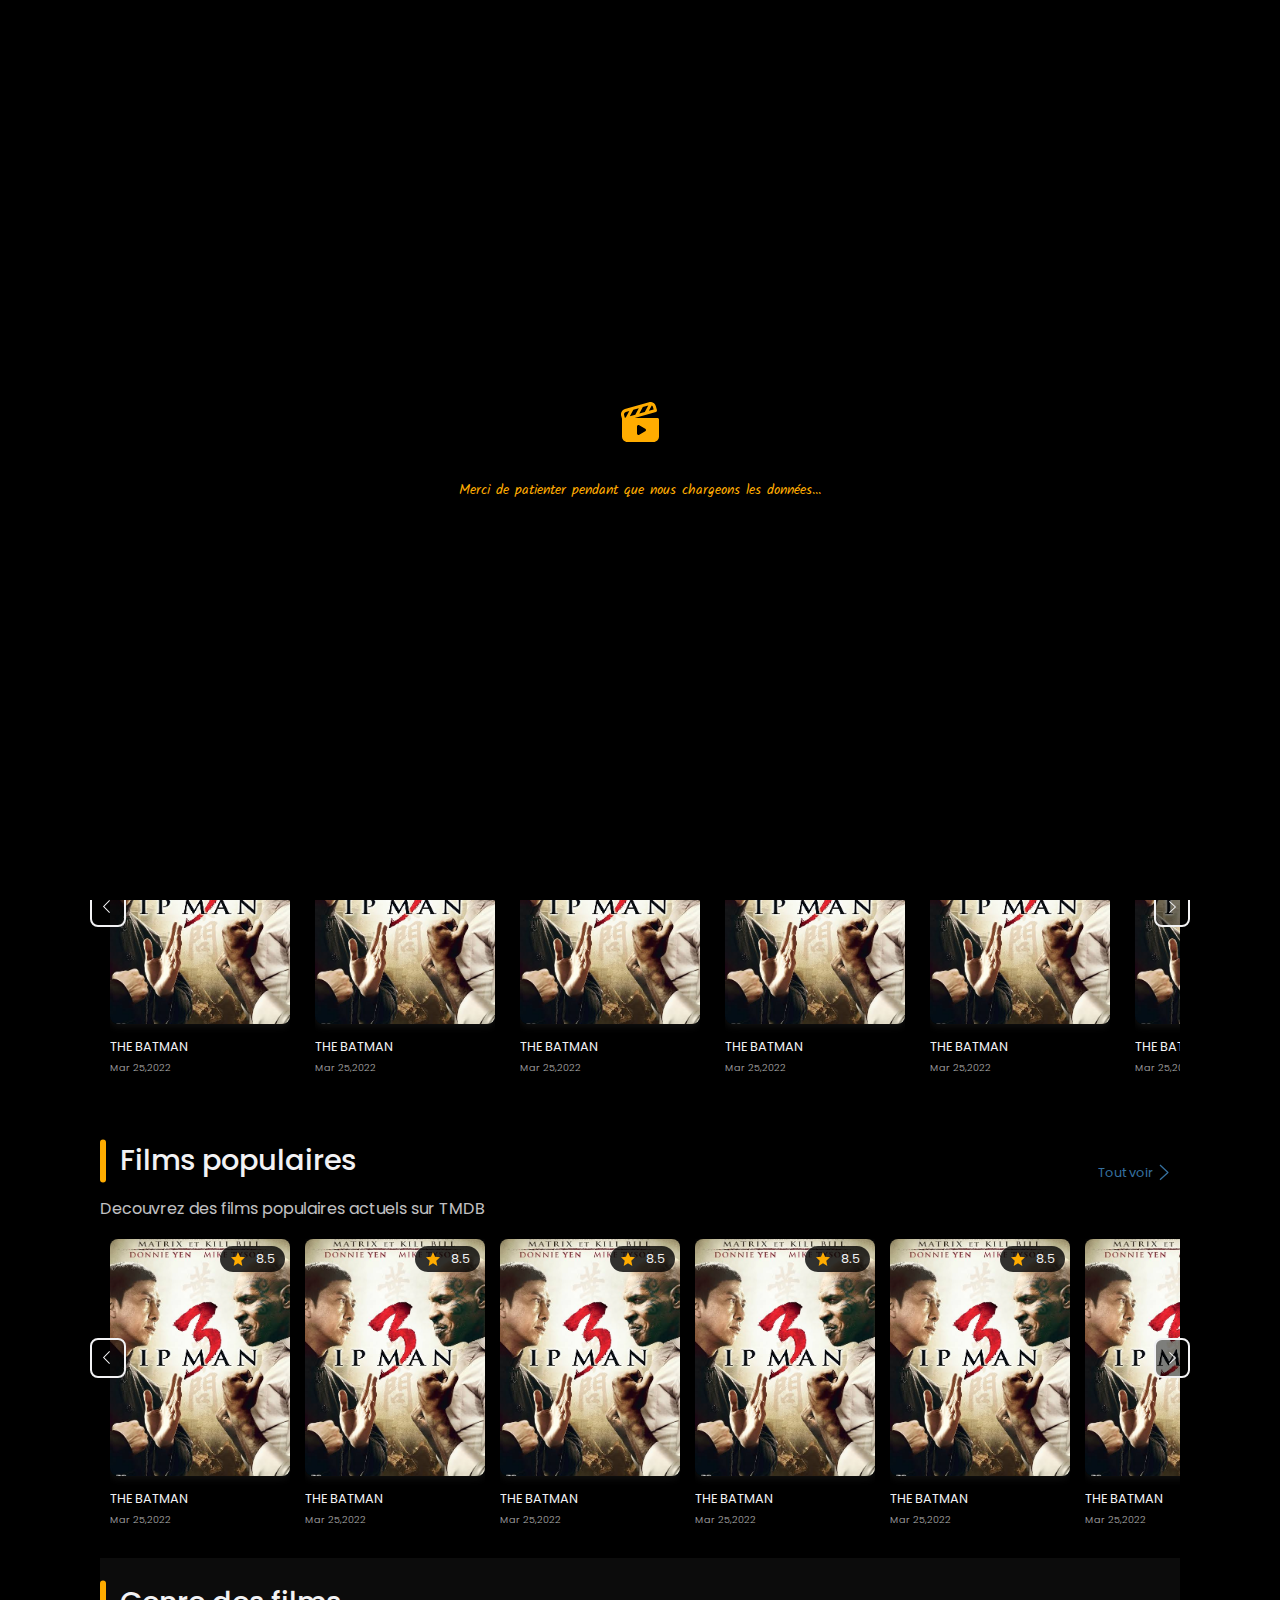
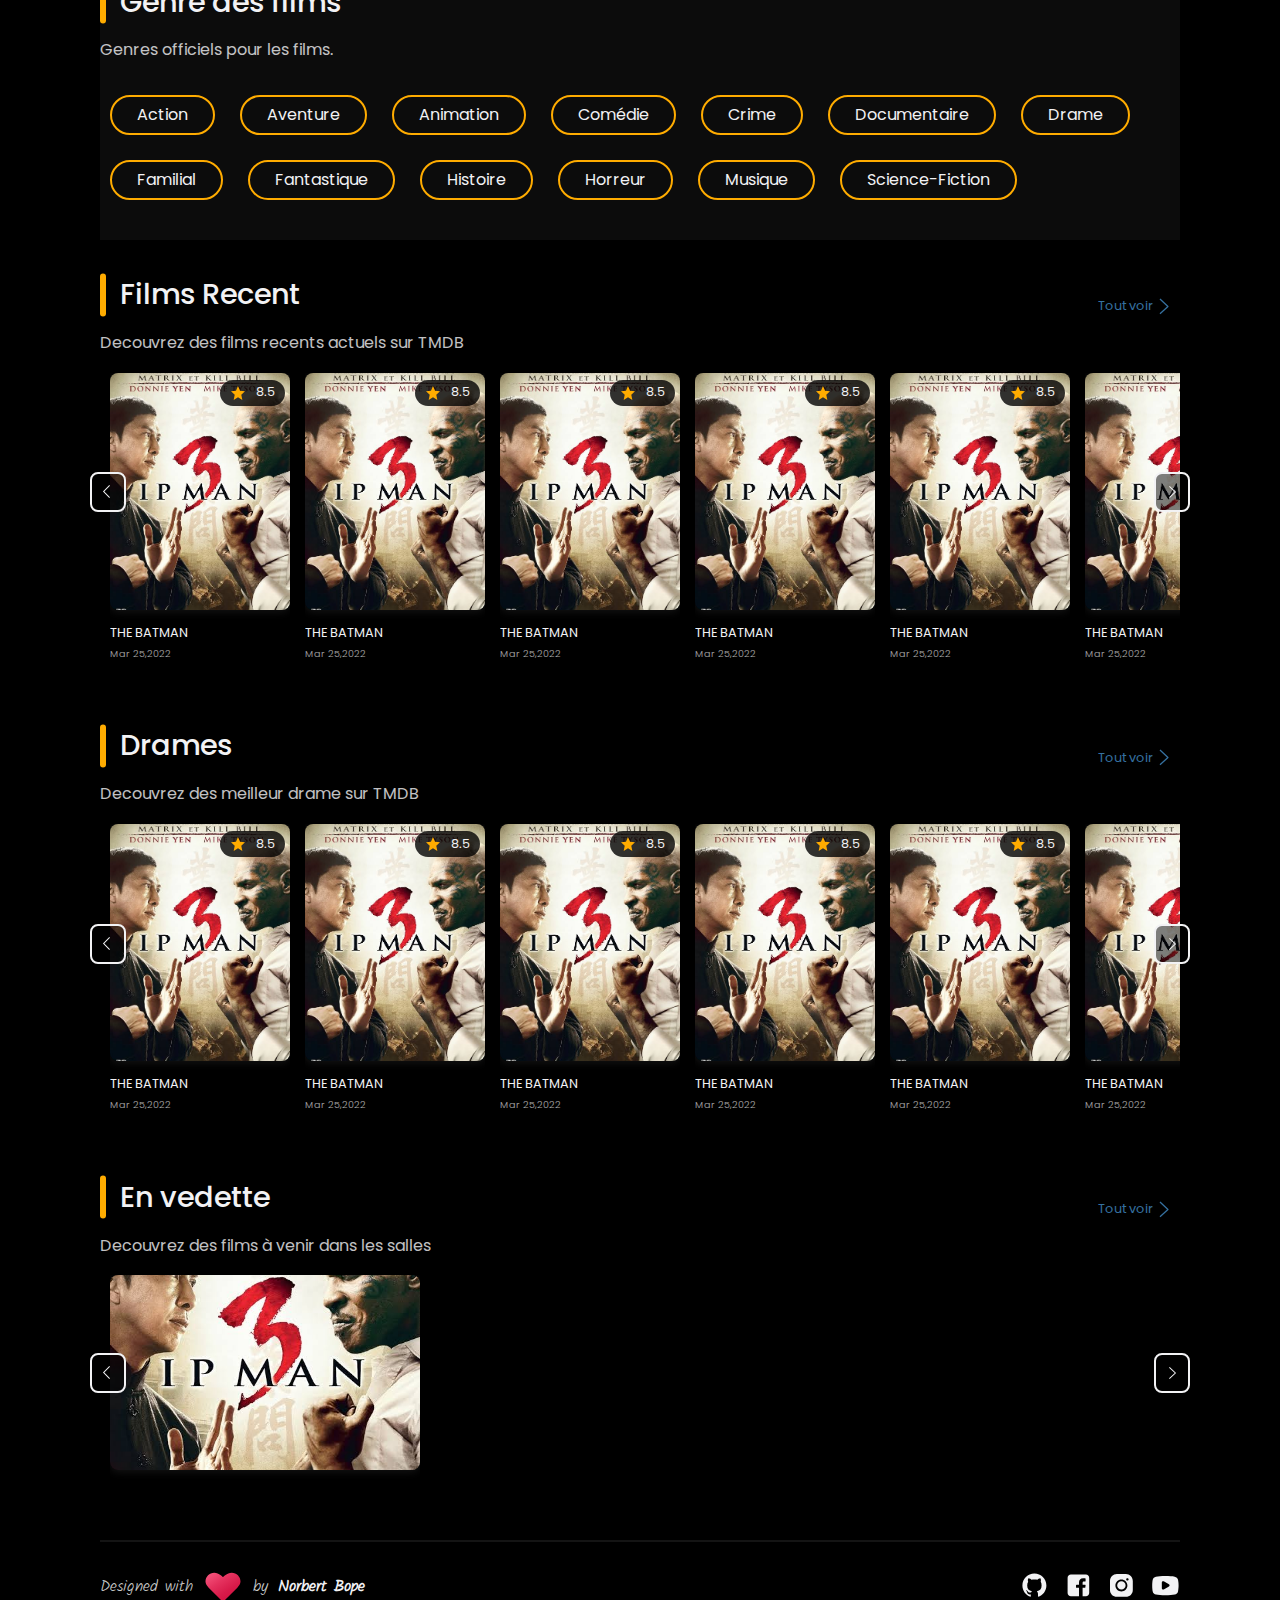
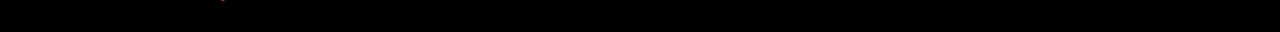
==== commit 948b7797: "responsive page index & menu mobile" ====
--- a/index.html
+++ b/index.html
@@ -36,6 +36,11 @@
                 <div class="dark-mode">Dark</div>
                 <div class="swipper-menu"></div>
             </div>
+            <div class="menu-mobile reveal">
+                <span class="barr1"></span>
+                <span class="barr2"></span>
+                <span class="barr3"></span>
+            </div>
         </header>
         <section class="container__banner">
             <div class="banner__content">
--- a/css/main.css
+++ b/css/main.css
@@ -632,6 +632,98 @@
   border-radius: 1.5rem;
 }
 
+.menu-mobile-active .barr2 {
+  background: transparent !important;
+}
+.menu-mobile-active .barr1 {
+  width: 100% !important;
+  transform: rotate(-45deg) translateX(-15px) !important;
+}
+.menu-mobile-active .barr3 {
+  width: 100% !important;
+  transform: rotate(45deg) translateX(-13px) !important;
+}
+
+.menu-mobile {
+  flex: none;
+  height: auto;
+  width: 40px;
+  cursor: pointer;
+  margin-right: 100px;
+  display: none;
+  flex-direction: column;
+  align-items: center;
+  justify-content: center;
+  grid-row-gap: 8px;
+}
+.menu-mobile .barr1 {
+  height: 2px;
+  background: #FFAC00;
+  align-self: stretch;
+  position: relative;
+  transition: all 0.2s linear;
+  width: 40%;
+  margin-left: auto;
+}
+.menu-mobile .barr2 {
+  height: 2px;
+  background: #FFAC00;
+  align-self: stretch;
+  position: relative;
+  transition: all 0.2s linear;
+  width: 80%;
+  margin-left: auto;
+}
+.menu-mobile .barr3 {
+  height: 2px;
+  background: #FFAC00;
+  align-self: stretch;
+  position: relative;
+  transition: all 0.2s linear;
+  width: 60%;
+  margin-left: auto;
+}
+
+@media only screen and (max-width: 1200px) {
+  .header__logo {
+    margin-left: 50px;
+  }
+
+  .mode-ui {
+    margin-right: 50px;
+  }
+}
+@media only screen and (max-width: 1000px) {
+  .mode-ui,
+.header__nav {
+    display: none;
+  }
+
+  .menu-mobile {
+    margin-right: 50px;
+    display: flex;
+  }
+}
+@media only screen and (max-width: 850px) {
+  .header__logo {
+    margin-left: 20px;
+  }
+  .header__logo svg {
+    height: 2.5rem;
+    width: 2.5rem;
+    flex: none;
+  }
+  .header__logo svg * {
+    fill: #FFAC00;
+  }
+  .header__logo h1 {
+    font-size: 1.1rem;
+  }
+
+  .menu-mobile {
+    margin-right: 20px;
+  }
+}
 .container__banner {
   display: flex;
   position: relative;
@@ -642,6 +734,7 @@
   padding: 0 100px;
   padding-top: 120px;
   align-items: center;
+  animation: bganimation 15s infinite;
 }
 .container__banner::after {
   content: "";
@@ -694,7 +787,7 @@
   padding: 5px 20px;
   align-self: stretch;
   column-gap: 5px;
-  height: 60px;
+  height: 50px;
   transition: all 0.3s linear;
 }
 .banner__content .search-bar svg {
@@ -722,6 +815,58 @@
   width: 150px;
 }
 
+@media only screen and (max-width: 1200px) {
+  .container__banner {
+    padding: 0 50px;
+    padding-top: 120px;
+  }
+}
+@media only screen and (max-width: 850px) {
+  .container__banner {
+    padding: 0 20px;
+    padding-top: 120px;
+    height: 320px;
+    grid-row-gap: 35px;
+  }
+  .container__banner h2 {
+    font-size: 2.8rem;
+  }
+  .container__banner .text-typing {
+    font-size: 1rem;
+    line-height: 1.5rem;
+  }
+  .container__banner .search-bar {
+    padding: 3px 5px;
+    align-self: stretch;
+    column-gap: 5px;
+    height: 40px;
+    transition: all 0.3s linear;
+  }
+  .container__banner .search-bar svg {
+    flex: none;
+    height: 1.8rem;
+    width: 1.8rem;
+    align-self: center;
+    transform: rotate(272deg);
+  }
+  .container__banner .search-bar svg * {
+    fill: #0C0C0C;
+  }
+  .container__banner .search-bar #search-movie {
+    background: transparent;
+    width: 100%;
+    height: 100%;
+    font-size: 0.8rem;
+    color: #0C0C0C;
+    border-right: 2px solid #0C0C0C;
+  }
+  .container__banner .search-bar #btn-search {
+    font-size: 0.8rem;
+    color: #0C0C0C;
+    flex: auto;
+    width: auto;
+  }
+}
 .large-card {
   width: 310px !important;
   height: 250px !important;
@@ -763,7 +908,7 @@
   display: flex;
   position: relative;
   overflow: hidden;
-  border-radius: 1.2rem;
+  border-radius: 0.5rem;
 }
 .movie-view .poster-pics .control-view {
   position: absolute;
@@ -846,6 +991,36 @@
   font-weight: normal;
 }
 
+@media only screen and (max-width: 850px) {
+  .movie-view {
+    transform: scale(1);
+    width: 120px;
+  }
+  .movie-view .poster-pics {
+    height: 70%;
+  }
+  .movie-view .details-movie {
+    display: flex;
+    height: 100%;
+    flex-direction: column;
+    grid-row-gap: 5px;
+    overflow: hidden;
+  }
+  .movie-view .details-movie .title {
+    text-transform: uppercase;
+    font-family: "Poppins-Regular", sans-serif;
+    color: #F2F2F4;
+    font-size: 0.6rem;
+    line-height: 0.8rem;
+  }
+  .movie-view .details-movie .other-infos {
+    font-family: "Poppins-Light", sans-serif;
+    color: #F2F2F4;
+    font-size: 0.6rem;
+    opacity: 0.7;
+    font-weight: normal;
+  }
+}
 .container-movies-tendencies {
   display: grid;
   position: relative;
@@ -879,6 +1054,16 @@
   margin: 0 100px !important;
 }
 
+@media only screen and (max-width: 1200px) {
+  .container__genre__movies {
+    margin: 0 50px !important;
+  }
+}
+@media only screen and (max-width: 850px) {
+  .container__genre__movies {
+    margin: 0 20px !important;
+  }
+}
 .categorie-film {
   display: flex;
   grid-gap: 25px;
@@ -905,6 +1090,11 @@
   background: #FFAC00;
 }
 
+@media only screen and (max-width: 850px) {
+  .catgorie {
+    font-size: 0.8rem !important;
+  }
+}
 .container__footer {
   overflow: hidden;
   margin: 0 100px;
@@ -965,6 +1155,49 @@
   fill: #FFAC00;
 }
 
+@media only screen and (max-width: 1200px) {
+  .container__footer {
+    margin: 0 50px;
+  }
+}
+@media only screen and (max-width: 850px) {
+  .container__footer {
+    margin: 0 20px;
+  }
+
+  .signature {
+    font-size: 0.8rem;
+    text-align: center;
+  }
+
+  .icons-footer {
+    height: 1.2rem;
+    width: 1.2rem;
+  }
+
+  .link-contact {
+    display: flex;
+    align-items: center;
+    grid-gap: 15px;
+  }
+  .link-contact a {
+    flex: none;
+  }
+  .link-contact a svg {
+    height: 1.1rem;
+    width: 1.1rem;
+    transition: all 0.3s linear;
+  }
+  .link-contact a svg * {
+    fill: #F2F2F4;
+  }
+}
+@media only screen and (max-width: 500px) {
+  .container__footer {
+    flex-direction: column;
+    grid-row-gap: 25px;
+  }
+}
 .scrollContent {
   scroll-behavior: smooth;
 }
@@ -1113,8 +1346,8 @@
   position: absolute;
   background: rgba(0, 0, 0, 0.5);
   border: 2px solid #F2F2F4;
-  border-radius: 0.8rem;
-  padding: 20px 15px;
+  border-radius: 0.5rem;
+  padding: 10px 8px;
   z-index: 5855;
   display: flex;
   align-items: center;
@@ -1125,8 +1358,8 @@
   background: #000000;
 }
 .btn-nav-scroll svg {
-  height: 1.5rem;
-  width: 1.5rem;
+  height: 1rem;
+  width: 1rem;
   flex: none;
 }
 .btn-nav-scroll svg * {
@@ -1140,7 +1373,7 @@
 }
 
 .right-scroll {
-  right: -20px;
+  right: -10px;
   top: 40%;
   transform: translateY(-50%);
 }
@@ -1154,7 +1387,7 @@
 }
 .scroll-container .content {
   display: flex;
-  column-gap: 25px;
+  column-gap: 15px;
   flex: none;
   align-self: stretch;
   overflow-x: scroll;
@@ -1173,6 +1406,51 @@
   display: none;
 }
 
+@media only screen and (max-width: 1200px) {
+  .section__container {
+    padding: 10px 50px 5px 50px;
+  }
+}
+@media only screen and (max-width: 850px) {
+  .content {
+    column-gap: 15px !important;
+    padding: 5px !important;
+  }
+
+  .section__container {
+    padding: 10px 20px 5px 20px;
+  }
+
+  .infos-section {
+    grid-row-gap: 10px !important;
+  }
+
+  .type-data-view {
+    column-gap: 15px !important;
+  }
+
+  .type-data {
+    font-family: "Poppins-Regular", sans-serif;
+    font-size: 0.8rem !important;
+  }
+
+  .section-name {
+    font-size: 1.2rem !important;
+  }
+
+  .details-section {
+    font-size: 0.8rem !important;
+    line-height: 1.1rem !important;
+  }
+
+  .btn-see-all {
+    font-size: 0.7rem !important;
+  }
+  .btn-see-all svg {
+    height: 0.8rem !important;
+    width: 0.8rem !important;
+  }
+}
 .container__popular__movies,
 .container__recent__movies,
 .container__drame__movies,
@@ -1186,6 +1464,16 @@
   margin: 0 100px !important;
 }
 
+@media only screen and (max-width: 1200px) {
+  .container__genre__movies {
+    margin: 0 50px !important;
+  }
+}
+@media only screen and (max-width: 850px) {
+  .container__genre__movies {
+    margin: 0 20px !important;
+  }
+}
 .scrollContent {
   scroll-behavior: smooth;
 }
@@ -1334,8 +1622,8 @@
   position: absolute;
   background: rgba(0, 0, 0, 0.5);
   border: 2px solid #F2F2F4;
-  border-radius: 0.8rem;
-  padding: 20px 15px;
+  border-radius: 0.5rem;
+  padding: 10px 8px;
   z-index: 5855;
   display: flex;
   align-items: center;
@@ -1346,8 +1634,8 @@
   background: #000000;
 }
 .btn-nav-scroll svg {
-  height: 1.5rem;
-  width: 1.5rem;
+  height: 1rem;
+  width: 1rem;
   flex: none;
 }
 .btn-nav-scroll svg * {
@@ -1361,7 +1649,7 @@
 }
 
 .right-scroll {
-  right: -20px;
+  right: -10px;
   top: 40%;
   transform: translateY(-50%);
 }
@@ -1375,7 +1663,7 @@
 }
 .scroll-container .content {
   display: flex;
-  column-gap: 25px;
+  column-gap: 15px;
   flex: none;
   align-self: stretch;
   overflow-x: scroll;
@@ -1394,4 +1682,50 @@
   display: none;
 }
 
+@media only screen and (max-width: 1200px) {
+  .section__container {
+    padding: 10px 50px 5px 50px;
+  }
+}
+@media only screen and (max-width: 850px) {
+  .content {
+    column-gap: 15px !important;
+    padding: 5px !important;
+  }
+
+  .section__container {
+    padding: 10px 20px 5px 20px;
+  }
+
+  .infos-section {
+    grid-row-gap: 10px !important;
+  }
+
+  .type-data-view {
+    column-gap: 15px !important;
+  }
+
+  .type-data {
+    font-family: "Poppins-Regular", sans-serif;
+    font-size: 0.8rem !important;
+  }
+
+  .section-name {
+    font-size: 1.2rem !important;
+  }
+
+  .details-section {
+    font-size: 0.8rem !important;
+    line-height: 1.1rem !important;
+  }
+
+  .btn-see-all {
+    font-size: 0.7rem !important;
+  }
+  .btn-see-all svg {
+    height: 0.8rem !important;
+    width: 0.8rem !important;
+  }
+}
+
 /*# sourceMappingURL=main.css.map */
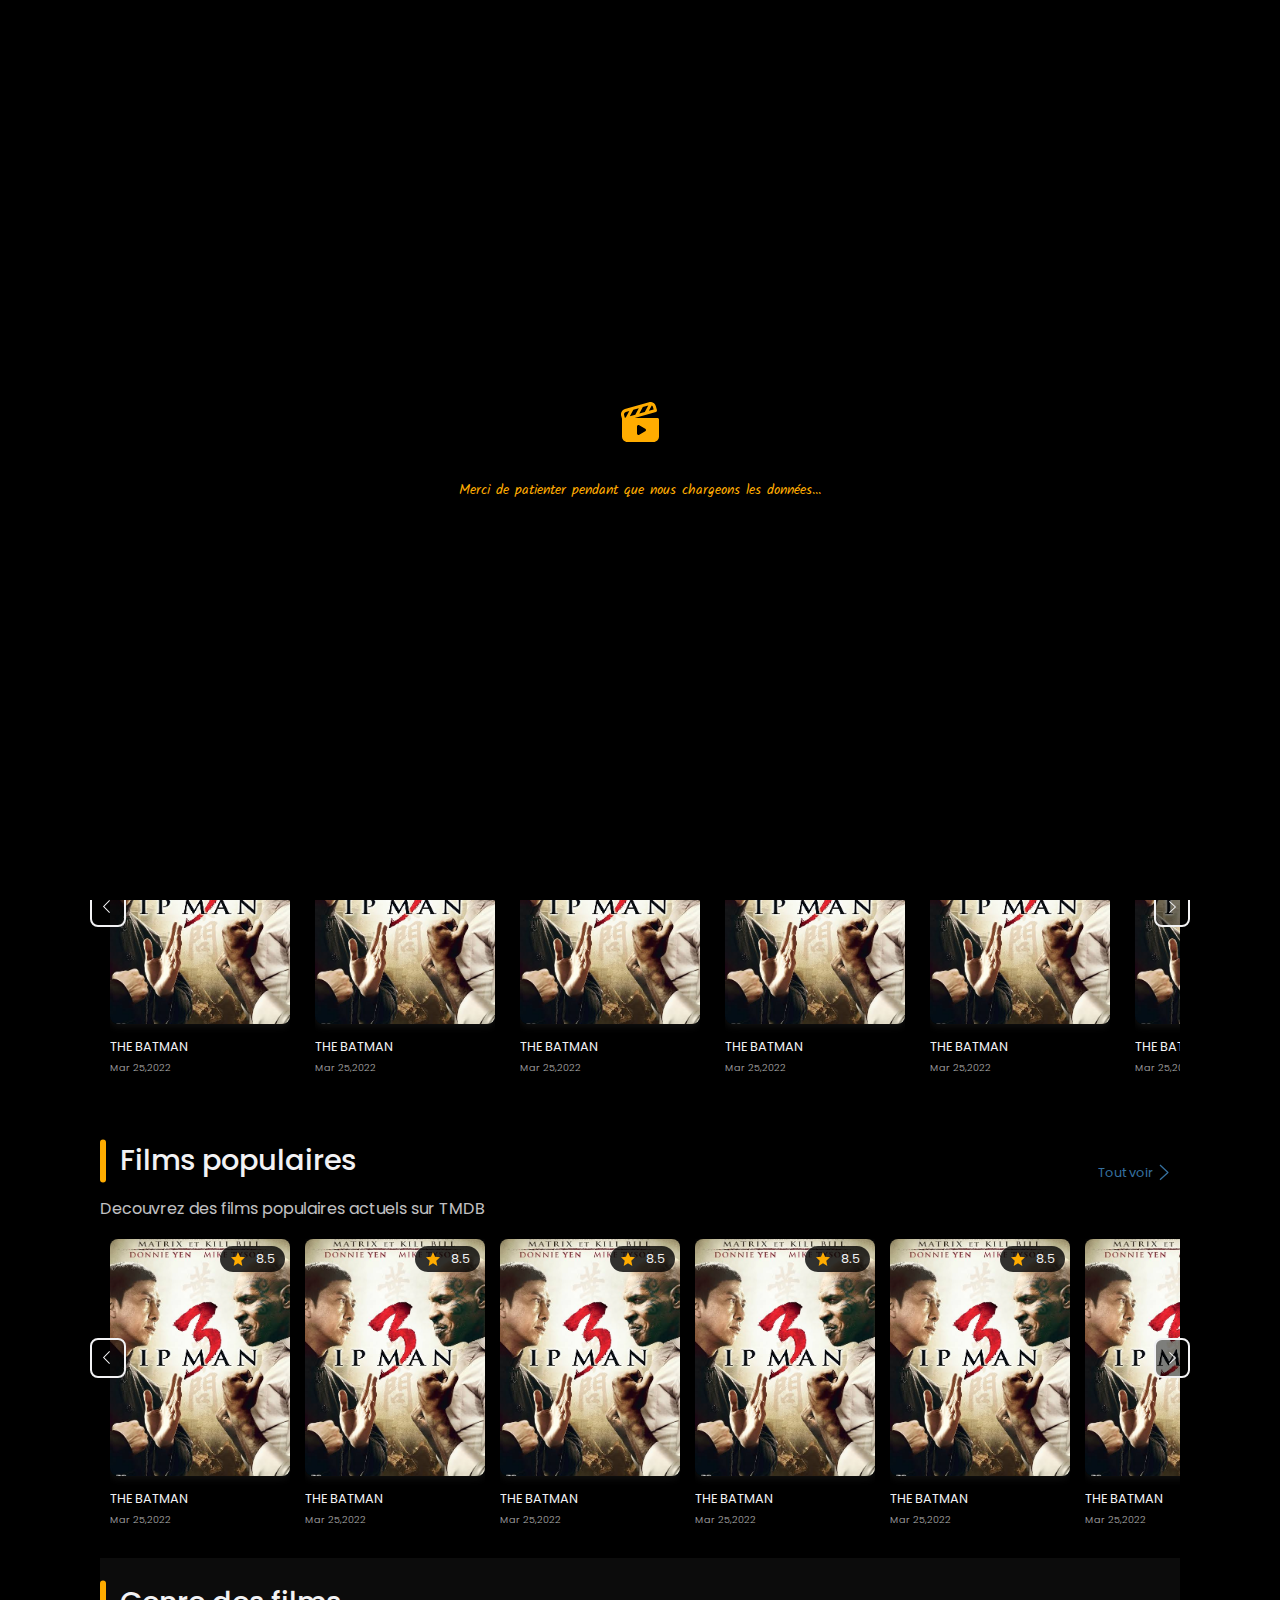
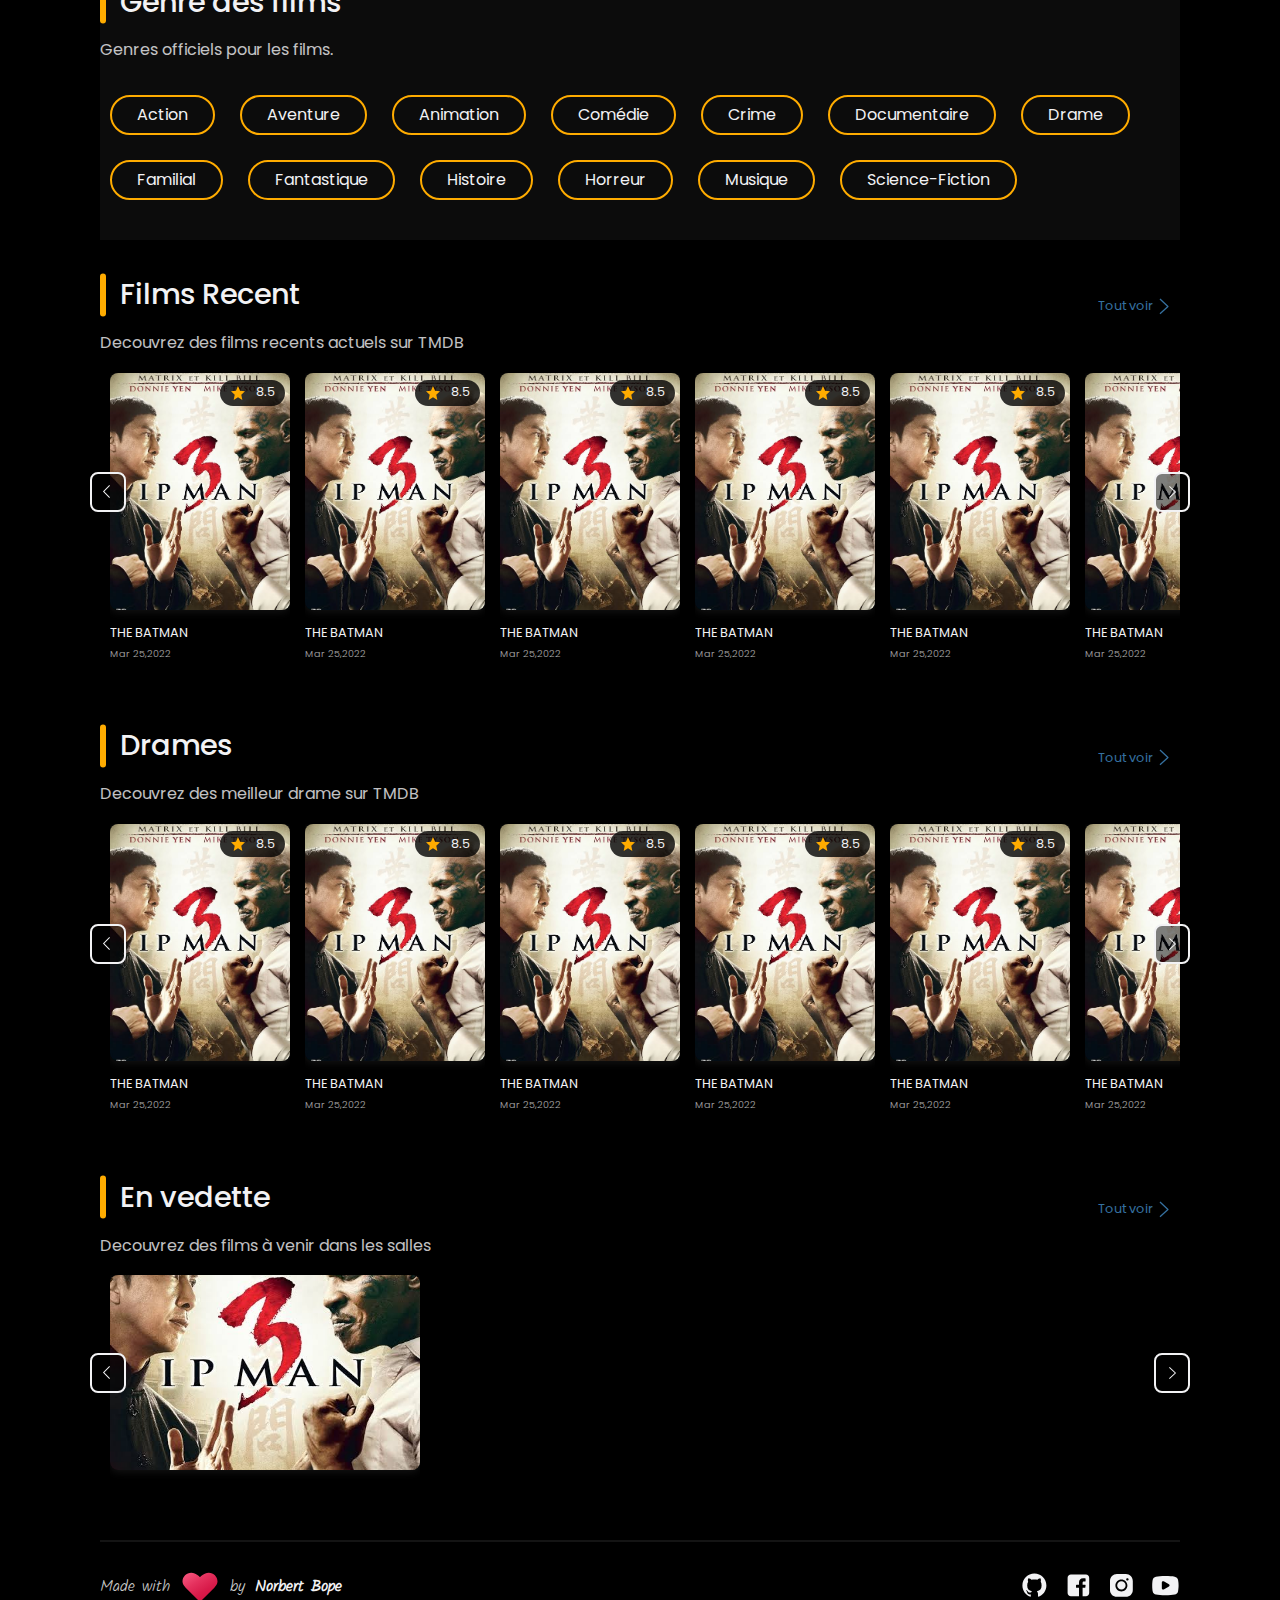
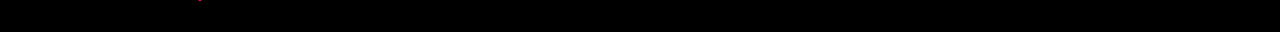
==== commit b8db1541: "responsive page movie et ajout menu mobile" ====
--- a/index.html
+++ b/index.html
@@ -42,6 +42,18 @@
                 <span class="barr3"></span>
             </div>
         </header>
+        <section class="mobile__menu">
+            <nav>
+                <a href="" class="link link__nav ">Films</a>
+                <a href="" class="link link__nav">Tv live</a>
+                <a href="" class="link link__nav">Apropos</a>
+            </nav>
+            <div class="mode-ui">
+                <div class="light-mode">Light</div>
+                <div class="dark-mode">Dark</div>
+                <div class="swipper-menu"></div>
+            </div>
+        </section>
         <section class="container__banner">
             <div class="banner__content">
                 <h2>Bienvenue</h2>
@@ -998,7 +1010,7 @@
         <!--        footer-->
         <footer class="container__footer">
 
-            <span class="signature">Designed with <svg xmlns="http://www.w3.org/2000/svg" viewBox="0 0 48 48" class="icons-footer">
+            <span class="signature">Made with <svg xmlns="http://www.w3.org/2000/svg" viewBox="0 0 48 48" class="icons-footer">
                     <linearGradient id="4LyKu8AtUK4gmSHjQsrKja" x1="15.941" x2="35.261" y1="-158.617" y2="-188.37" gradientTransform="matrix(1 0 0 -1 0 -154)" gradientUnits="userSpaceOnUse">
                         <stop offset=".002" stop-color="#f44f78" />
                         <stop offset=".397" stop-color="#e4305d" />
@@ -1023,7 +1035,11 @@
                     </svg></a>
             </div>
         </footer>
-
+        <a href="#" title="retournez vers le haut de la page" id="scroll-top">
+            <svg xmlns="http://www.w3.org/2000/svg" viewBox="0 0 16 16">
+                <path d="M7.5 0.929688L4.03125 4.265625L4.71875 4.984375L7.007813 2.789063L7.007813 14L8.007813 14L8.007813 2.808594L10.28125 4.984375L10.96875 4.265625Z" fill="#FFFFFF" />
+            </svg>
+        </a>
     </main>
     <script src="js/ui.js"></script>
     <script src="js/data.js"></script>
--- a/css/main.css
+++ b/css/main.css
@@ -684,6 +684,78 @@
   margin-left: auto;
 }
 
+.mobile__menu {
+  display: flex;
+  flex-direction: column;
+  position: fixed;
+  background: #0C0C0C;
+  width: 100%;
+  overflow: hidden;
+  height: 0;
+  flex: none;
+  z-index: 5000000;
+  margin-top: 95px;
+  transition: all 0.5s linear;
+  box-shadow: rgba(0, 0, 0, 0.3) 0px 19px 38px, rgba(0, 0, 0, 0.22) 0px 15px 12px;
+  grid-row-gap: 25px;
+}
+.mobile__menu nav {
+  display: flex;
+  flex-direction: column;
+  flex: none;
+}
+.mobile__menu nav a:first-of-type {
+  border-top: 1px solid rgba(255, 255, 255, 0.08);
+}
+.mobile__menu nav .link__nav {
+  color: #F2F2F4;
+  transition: all 0.3s linear;
+  opacity: 1;
+  padding: 20px;
+  flex: none;
+  font-size: 0.8rem;
+  background: transparent;
+  border-bottom: 1px solid rgba(255, 255, 255, 0.08);
+}
+.mobile__menu nav .link__nav:hover {
+  background: #FFAC00;
+}
+.mobile__menu .mode-ui {
+  margin-left: 20px;
+  display: flex;
+  border: 1px solid #FFAC00;
+  border-radius: 1.5rem;
+  flex: none;
+  position: relative;
+  padding: 10px 15px;
+  column-gap: 20px;
+  align-items: start;
+  align-self: start;
+}
+.mobile__menu .mode-ui .light-mode,
+.mobile__menu .mode-ui .dark-mode {
+  font-family: "Poppins-Medium", sans-serif;
+  font-size: 0.8rem;
+  z-index: 50;
+  cursor: pointer;
+  height: 100%;
+  color: #F2F2F4;
+}
+.mobile__menu .mode-ui .swipper-menu {
+  position: absolute;
+  background: #FFAC00;
+  right: 5px;
+  top: 50%;
+  transform: translateY(-50%);
+  height: 80%;
+  width: 45%;
+  border-radius: 1.5rem;
+}
+
+.mobile__menu-active {
+  height: 250px !important;
+}
+
 @media only screen and (max-width: 1200px) {
   .header__logo {
     margin-left: 50px;
@@ -703,6 +775,13 @@
     margin-right: 50px;
     display: flex;
   }
+
+  .mobile__menu nav .link__nav {
+    padding: 50px;
+  }
+  .mobile__menu .mode-ui {
+    margin-left: 50px;
+  }
 }
 @media only screen and (max-width: 850px) {
   .header__logo {
@@ -722,6 +801,13 @@
 
   .menu-mobile {
     margin-right: 20px;
+  }
+
+  .mobile__menu nav .link__nav {
+    padding: 20px;
+  }
+  .mobile__menu .mode-ui {
+    margin-left: 20px;
   }
 }
 .container__banner {
@@ -953,11 +1039,13 @@
   font-family: "Poppins-Regular", sans-serif;
   color: #F2F2F4;
   font-size: 0.8rem;
+  align-self: center;
 }
 .movie-view .poster-pics .rating svg {
   height: 1rem;
   width: 1rem;
   flex: none;
+  align-self: center;
 }
 .movie-view .poster-pics .rating svg * {
   fill: #FFAC00;
@@ -998,6 +1086,38 @@
   }
   .movie-view .poster-pics {
     height: 70%;
+  }
+  .movie-view .poster-pics .control-view {
+    position: absolute;
+    left: 50%;
+    top: 50%;
+    transform: translate(-50%, -50%) scale(0);
+    height: 100%;
+    width: 100%;
+    background: rgba(255, 172, 0, 0.7);
+    z-index: 500;
+    display: flex;
+    align-items: center;
+    justify-content: center;
+    overflow: hidden;
+    opacity: 0;
+    transition: all 0.3s linear;
+  }
+  .movie-view .poster-pics .control-view .more-detail-movie {
+    background: #0C0C0C;
+    padding: 10px 20px;
+    font-family: "Poppins-Regular", sans-serif;
+    color: #F2F2F4;
+    font-size: 0.6rem;
+    border-radius: 0.9rem;
+    transition: all 0.3s linear;
+  }
+  .movie-view .poster-pics .rating .value-rating {
+    font-size: 0.6rem;
+  }
+  .movie-view .poster-pics .rating svg {
+    height: 0.8rem;
+    width: 0.8rem;
   }
   .movie-view .details-movie {
     display: flex;
@@ -1406,6 +1526,38 @@
   display: none;
 }
 
+/* ----- scroll-top ----- */
+#scroll-top {
+  position: fixed;
+  bottom: 3rem;
+  right: 1rem;
+  background-color: #FFAC00;
+  padding: 5px;
+  border-radius: 5px;
+  z-index: 500;
+  display: flex;
+  align-items: center;
+  justify-content: center;
+  transition: all 0.5s linear;
+  visibility: hidden;
+  color: #F2F2F4;
+  -webkit-animation: pulse1 2s infinite;
+  animation: pulse1 2s infinite;
+}
+#scroll-top svg {
+  height: 1.5rem;
+  width: 1.5rem;
+  flex: none;
+}
+
+@-webkit-keyframes pulse1 {
+  0% {
+    box-shadow: 0 0 0 0 rgba(255, 172, 0, 0.8);
+  }
+  70% {
+    box-shadow: 0 0 0 8px rgba(255, 172, 0, 0.5);
+  }
+}
 @media only screen and (max-width: 1200px) {
   .section__container {
     padding: 10px 50px 5px 50px;
@@ -1413,6 +1565,7 @@
 }
 @media only screen and (max-width: 850px) {
   .content {
+    margin-top: 5px !important;
     column-gap: 15px !important;
     padding: 5px !important;
   }
@@ -1682,6 +1835,38 @@
   display: none;
 }
 
+/* ----- scroll-top ----- */
+#scroll-top {
+  position: fixed;
+  bottom: 3rem;
+  right: 1rem;
+  background-color: #FFAC00;
+  padding: 5px;
+  border-radius: 5px;
+  z-index: 500;
+  display: flex;
+  align-items: center;
+  justify-content: center;
+  transition: all 0.5s linear;
+  visibility: hidden;
+  color: #F2F2F4;
+  -webkit-animation: pulse1 2s infinite;
+  animation: pulse1 2s infinite;
+}
+#scroll-top svg {
+  height: 1.5rem;
+  width: 1.5rem;
+  flex: none;
+}
+
+@-webkit-keyframes pulse1 {
+  0% {
+    box-shadow: 0 0 0 0 rgba(255, 172, 0, 0.8);
+  }
+  70% {
+    box-shadow: 0 0 0 8px rgba(255, 172, 0, 0.5);
+  }
+}
 @media only screen and (max-width: 1200px) {
   .section__container {
     padding: 10px 50px 5px 50px;
@@ -1689,6 +1874,7 @@
 }
 @media only screen and (max-width: 850px) {
   .content {
+    margin-top: 5px !important;
     column-gap: 15px !important;
     padding: 5px !important;
   }
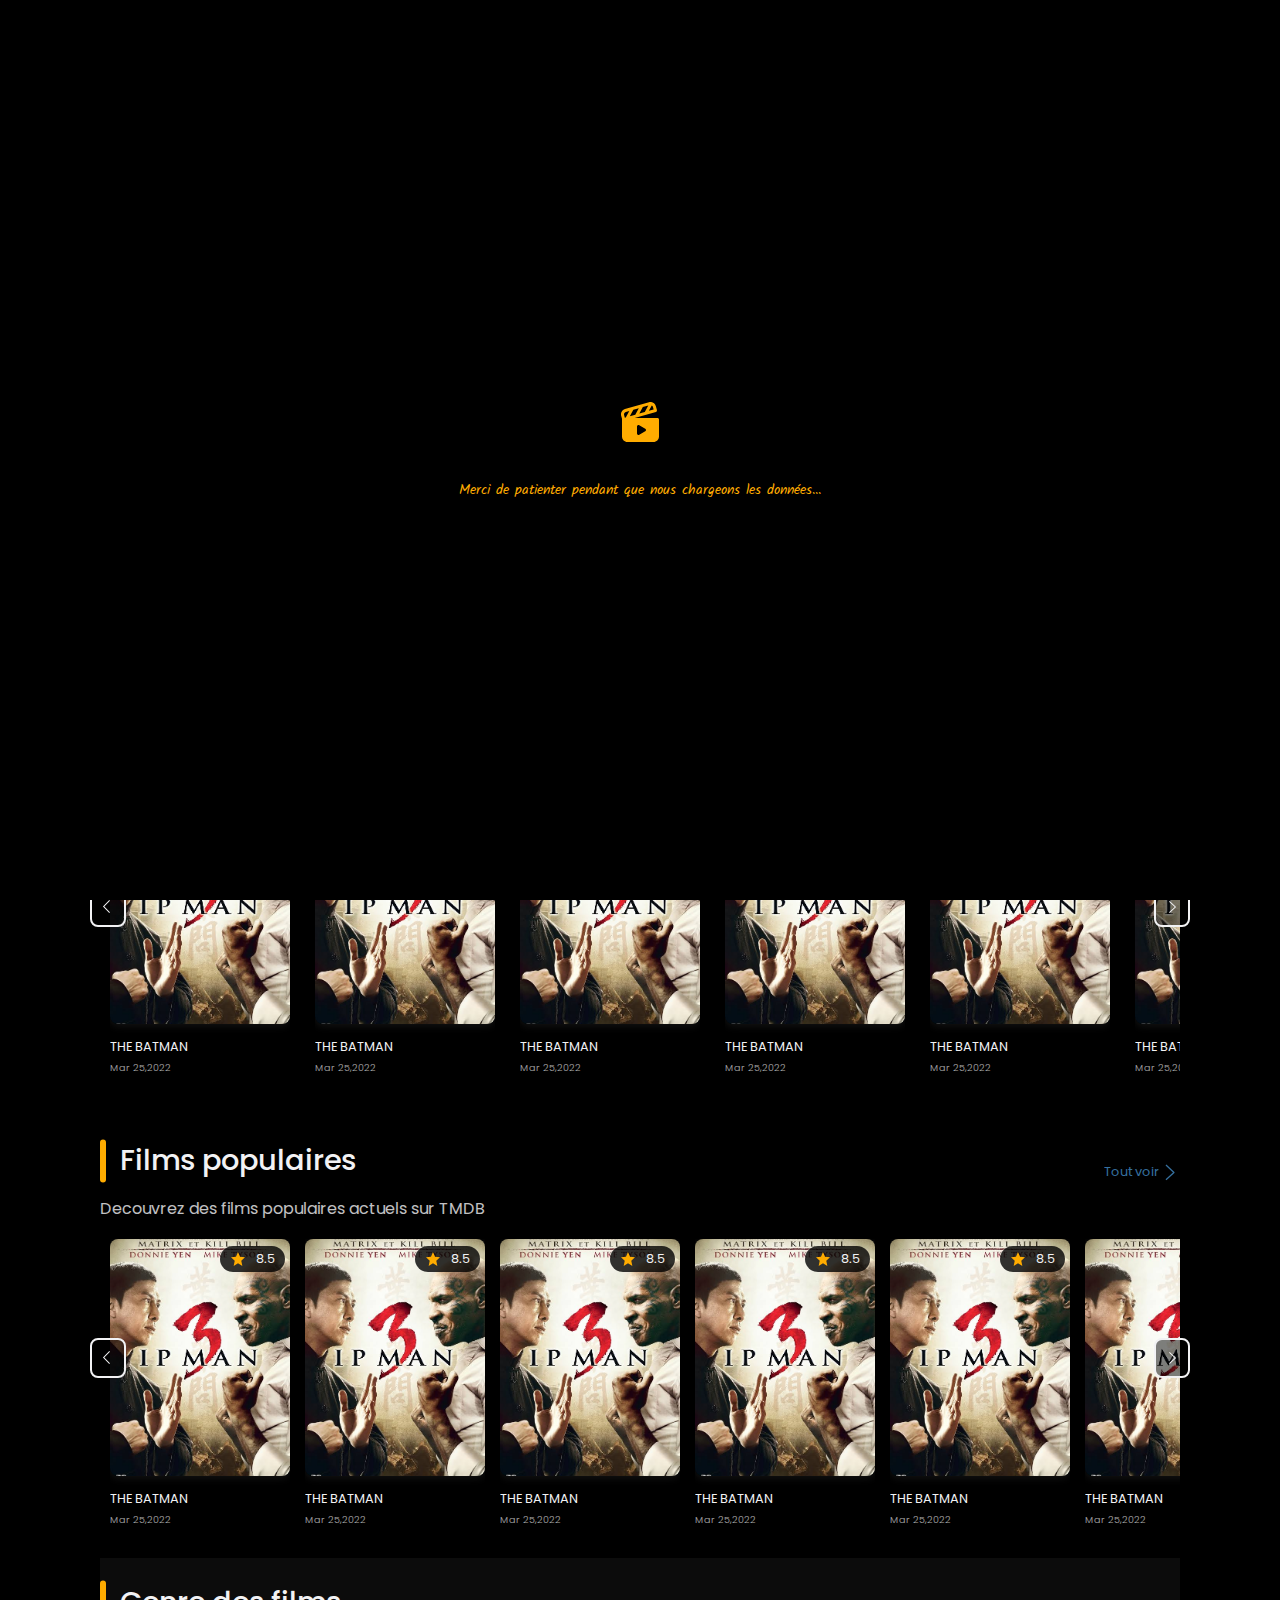
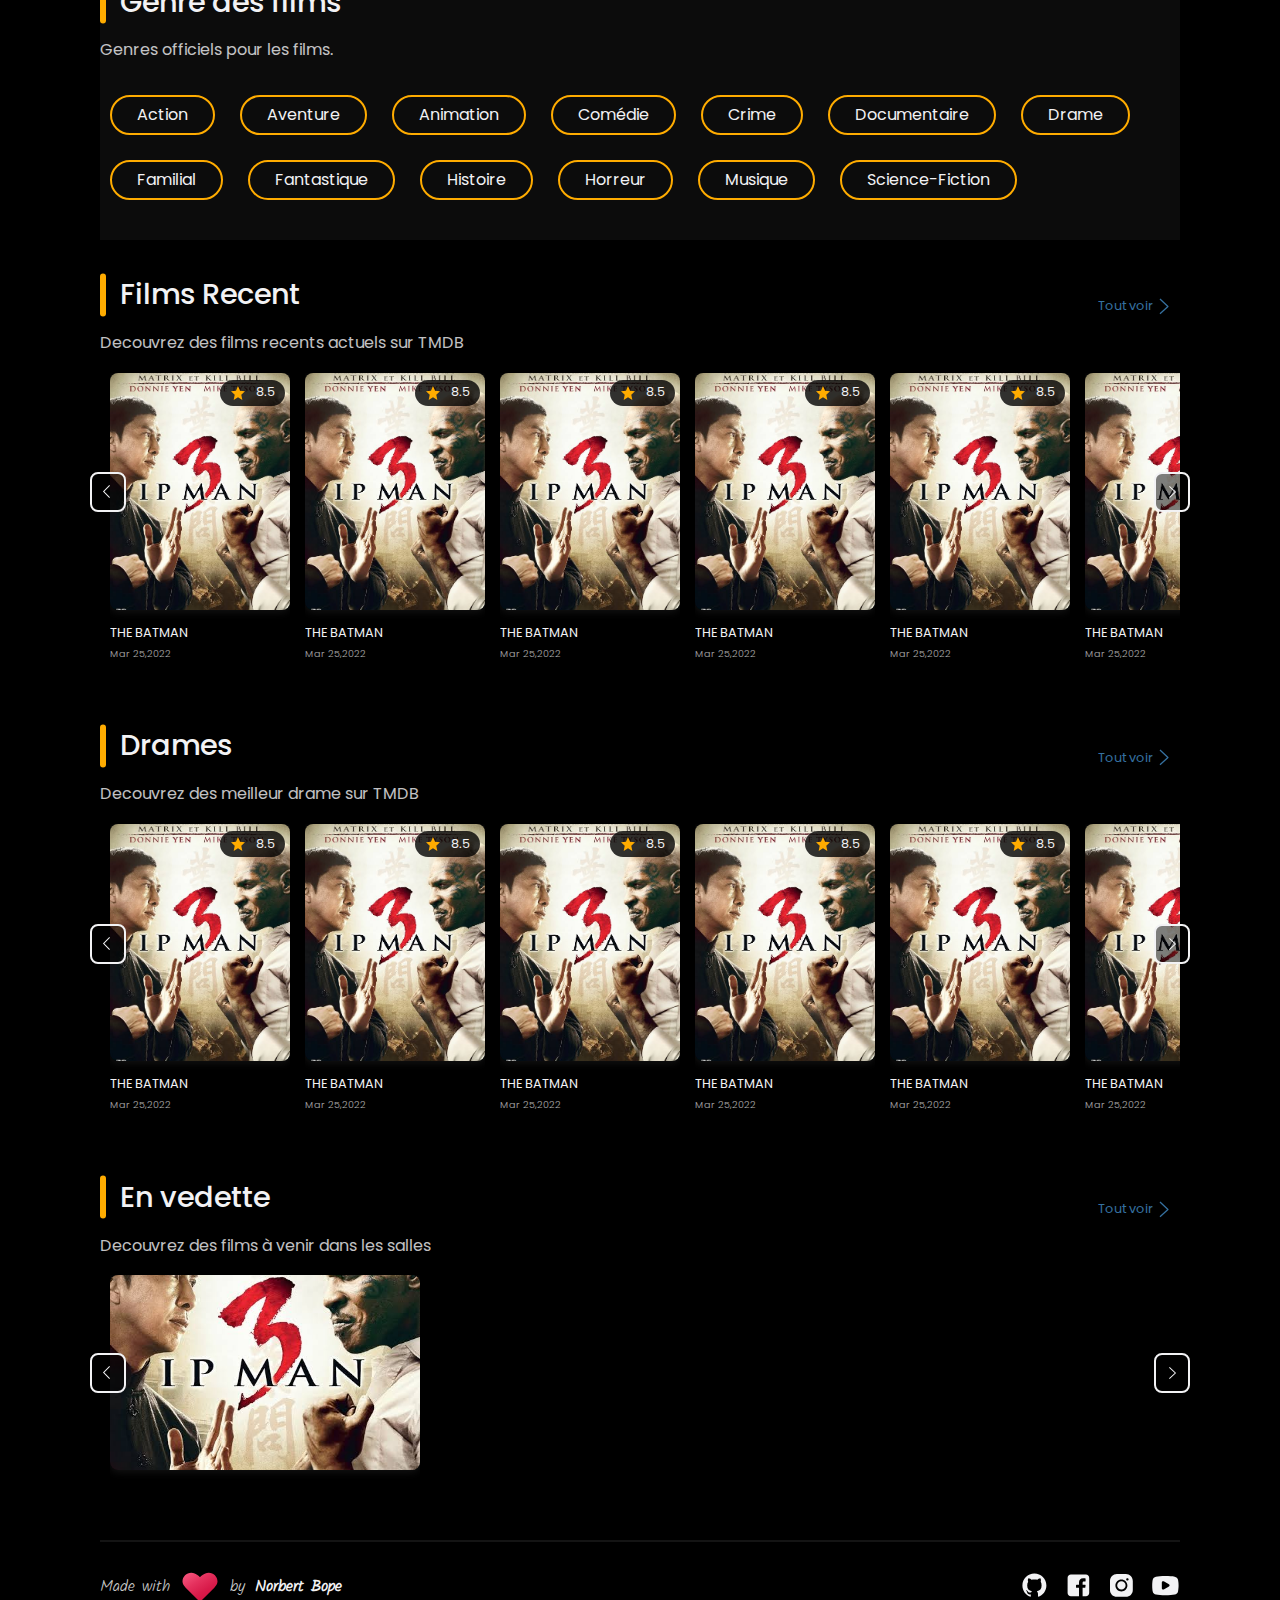
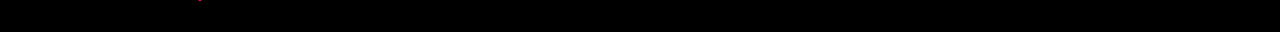
==== commit 76bc9e03: "add page details movie,person,tv" ====
--- a/index.html
+++ b/index.html
@@ -290,9 +290,9 @@
                     <p class="details-section">Decouvrez des films populaires actuels sur TMDB</p>
                 </div>
 
-                <button class="btn btn-see-all">Tout voir <svg xmlns="http://www.w3.org/2000/svg" viewBox="0 0 16 16">
+                <a href="" id="see-all-popular" class="btn btn-see-all">Tout voir <svg xmlns="http://www.w3.org/2000/svg" viewBox="0 0 16 16">
                         <path d="M5.710938 2.007813L5.039063 2.742188L10.761719 8L5.039063 13.253906L5.710938 13.996094L11.839844 8.367188C11.941406 8.273438 12 8.140625 12 8C12 7.859375 11.941406 7.726563 11.839844 7.632813Z" fill="#FFFFFF" />
-                    </svg></button>
+                    </svg></a>
             </div>
 
             <div class="container-movies-popular scroll-container subContainer">
@@ -1043,4 +1043,6 @@
     </main>
     <script src="js/ui.js"></script>
     <script src="js/data.js"></script>
-</body></html>
+</body>
+
+</html>
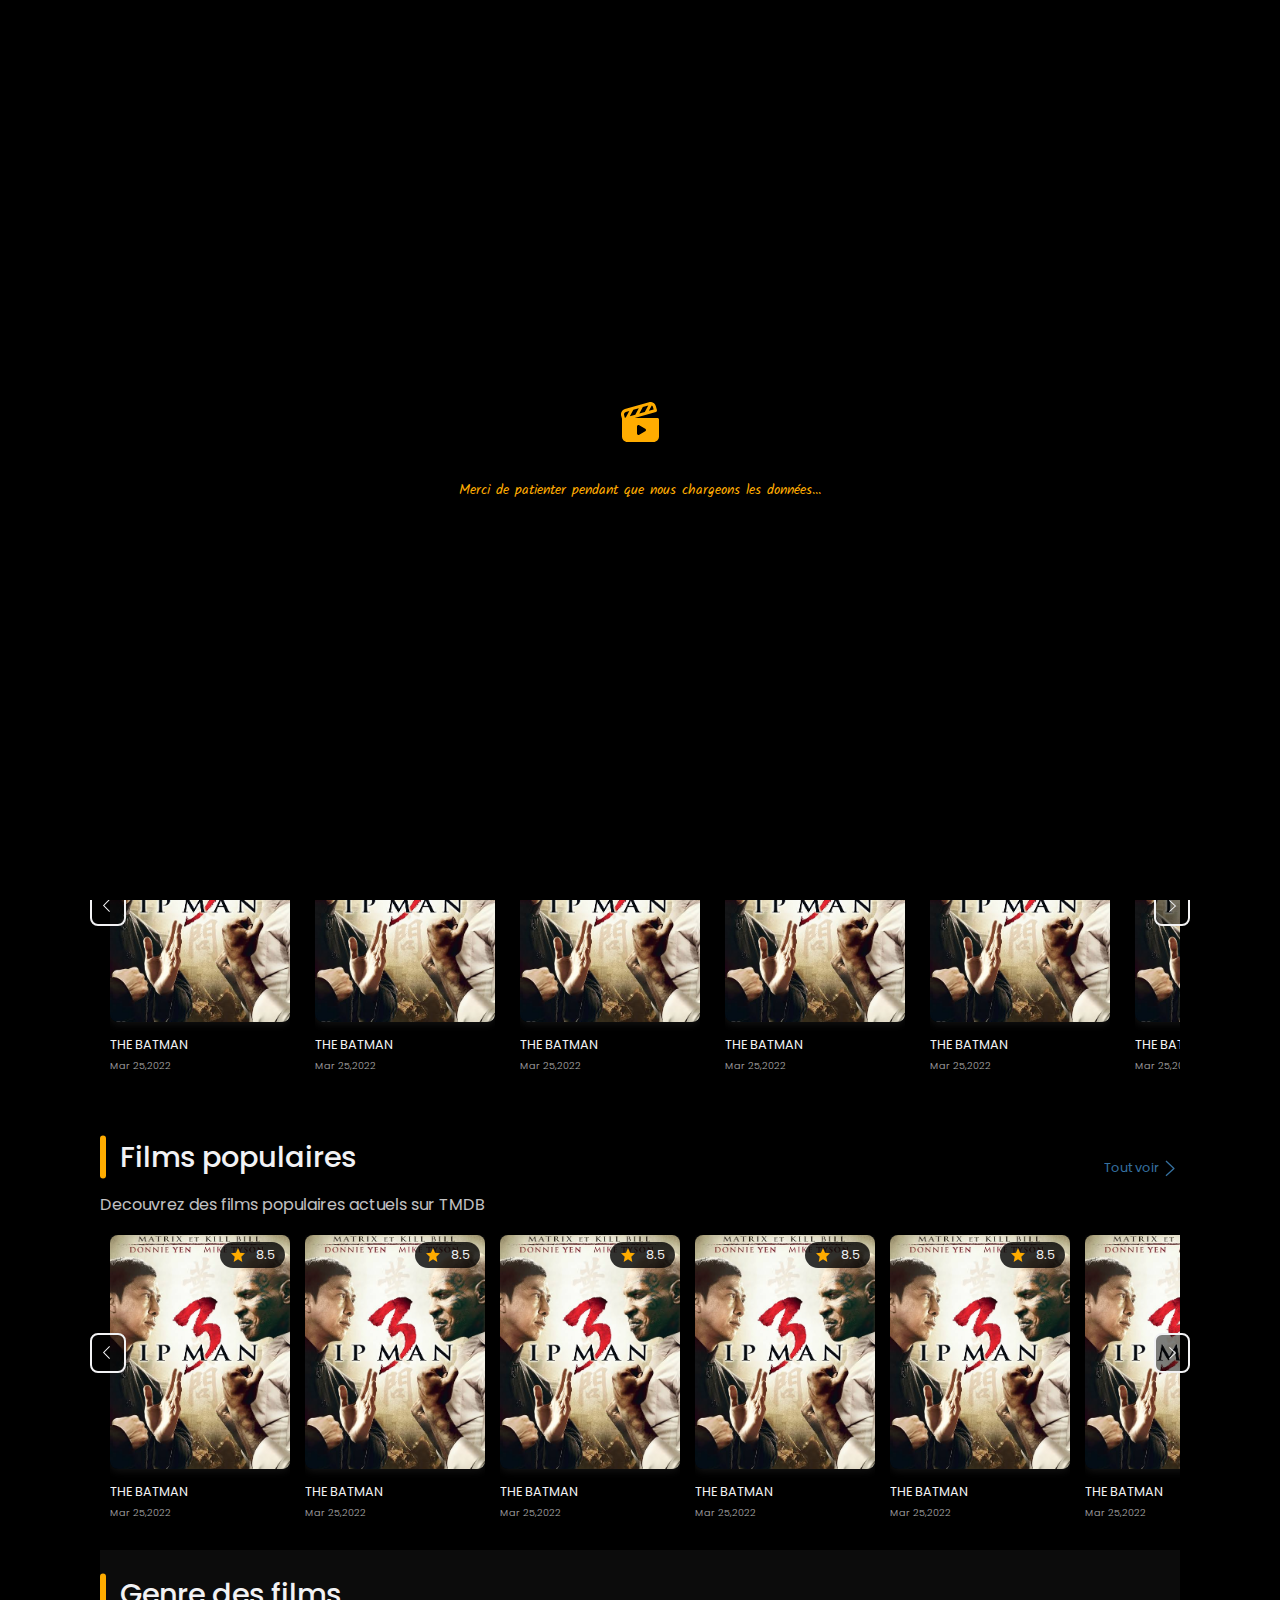
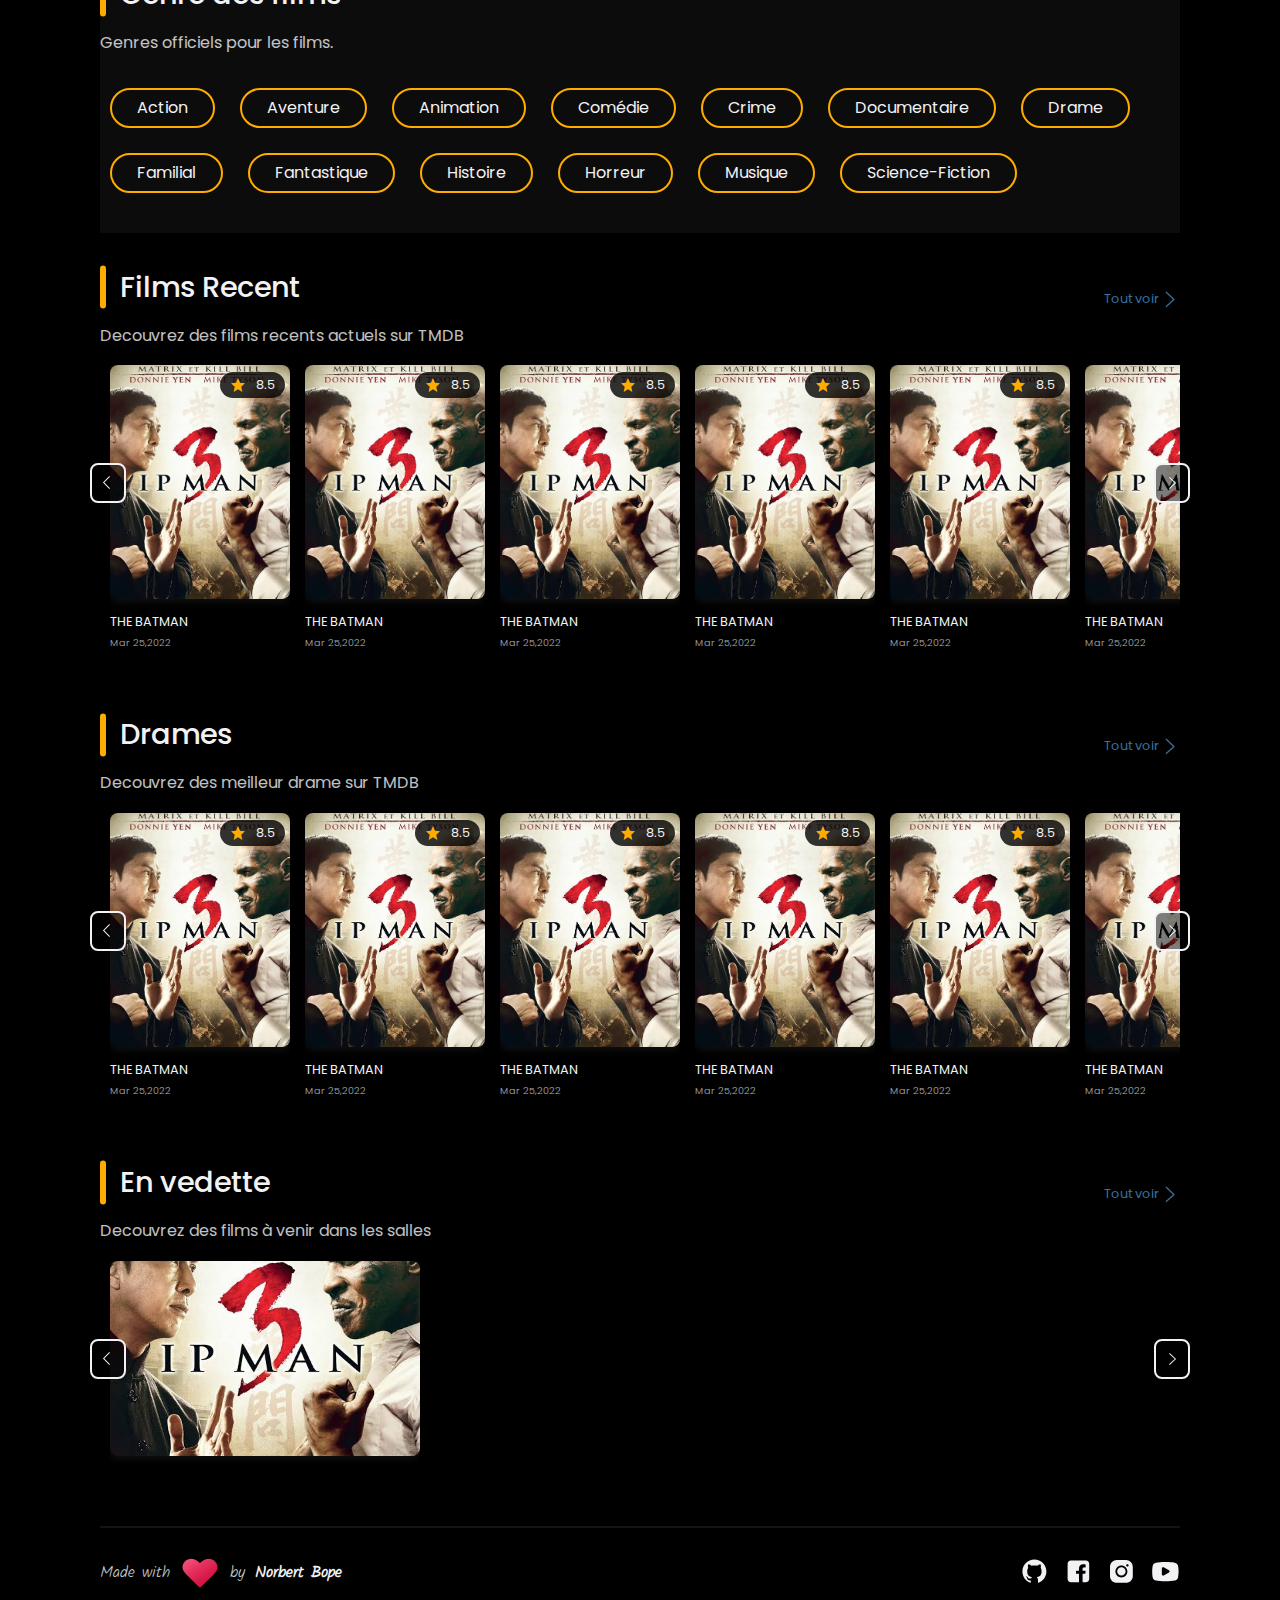
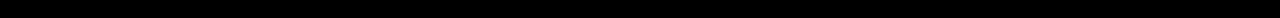
==== commit 8ef3e81a: "ajout de la page detail pour visualiser plus des reslutats" ====
--- a/index.html
+++ b/index.html
@@ -556,9 +556,9 @@
                     <p class="details-section">Decouvrez des films recents actuels sur TMDB</p>
                 </div>
 
-                <button class="btn btn-see-all">Tout voir <svg xmlns="http://www.w3.org/2000/svg" viewBox="0 0 16 16">
+                <a href="" id="see-all-recent" class="btn btn-see-all">Tout voir <svg xmlns="http://www.w3.org/2000/svg" viewBox="0 0 16 16">
                         <path d="M5.710938 2.007813L5.039063 2.742188L10.761719 8L5.039063 13.253906L5.710938 13.996094L11.839844 8.367188C11.941406 8.273438 12 8.140625 12 8C12 7.859375 11.941406 7.726563 11.839844 7.632813Z" fill="#FFFFFF" />
-                    </svg></button>
+                    </svg></a>
             </div>
 
             <div class=" scroll-container subContainer">
@@ -765,9 +765,9 @@
                     <p class="details-section">Decouvrez des meilleur drame sur TMDB</p>
                 </div>
 
-                <button class="btn btn-see-all">Tout voir <svg xmlns="http://www.w3.org/2000/svg" viewBox="0 0 16 16">
+                <a href="" id="see-all-drame" class="btn btn-see-all">Tout voir <svg xmlns="http://www.w3.org/2000/svg" viewBox="0 0 16 16">
                         <path d="M5.710938 2.007813L5.039063 2.742188L10.761719 8L5.039063 13.253906L5.710938 13.996094L11.839844 8.367188C11.941406 8.273438 12 8.140625 12 8C12 7.859375 11.941406 7.726563 11.839844 7.632813Z" fill="#FFFFFF" />
-                    </svg></button>
+                    </svg></a>
             </div>
 
             <div class=" scroll-container subContainer">
@@ -974,9 +974,9 @@
                     <p class="details-section">Decouvrez des films à venir dans les salles</p>
                 </div>
 
-                <button class="btn btn-see-all">Tout voir <svg xmlns="http://www.w3.org/2000/svg" viewBox="0 0 16 16">
+                <a href="" id="see-all-coming" class="btn btn-see-all">Tout voir <svg xmlns="http://www.w3.org/2000/svg" viewBox="0 0 16 16">
                         <path d="M5.710938 2.007813L5.039063 2.742188L10.761719 8L5.039063 13.253906L5.710938 13.996094L11.839844 8.367188C11.941406 8.273438 12 8.140625 12 8C12 7.859375 11.941406 7.726563 11.839844 7.632813Z" fill="#FFFFFF" />
-                    </svg></button>
+                    </svg></a>
             </div>
 
             <div class=" scroll-container subContainer">
--- a/css/main.css
+++ b/css/main.css
@@ -820,7 +820,6 @@
   padding: 0 100px;
   padding-top: 120px;
   align-items: center;
-  animation: bganimation 15s infinite;
 }
 .container__banner::after {
   content: "";
@@ -971,7 +970,8 @@
 .movie-view {
   display: flex;
   flex: none;
-  height: auto;
+  min-height: 120px;
+  height: 300px;
   width: 180px;
   flex-direction: column;
   grid-row-gap: 15px;
